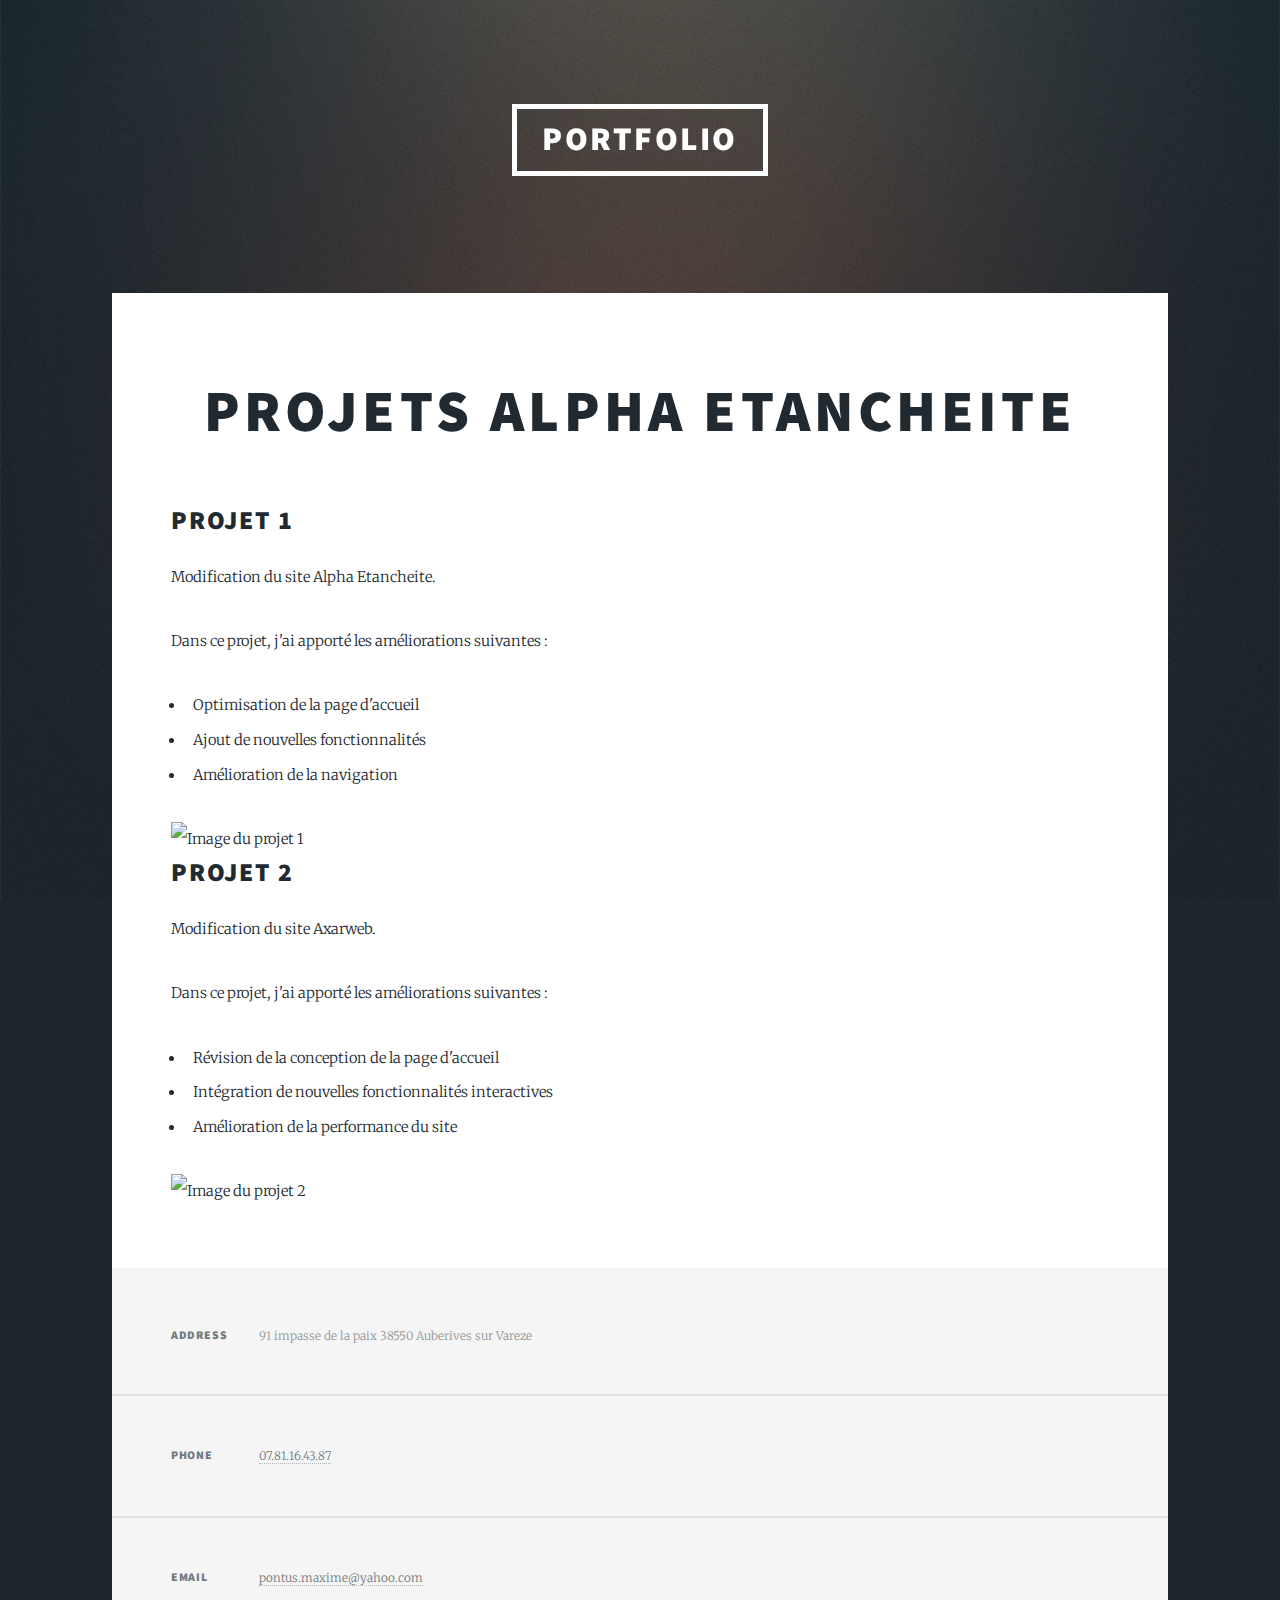
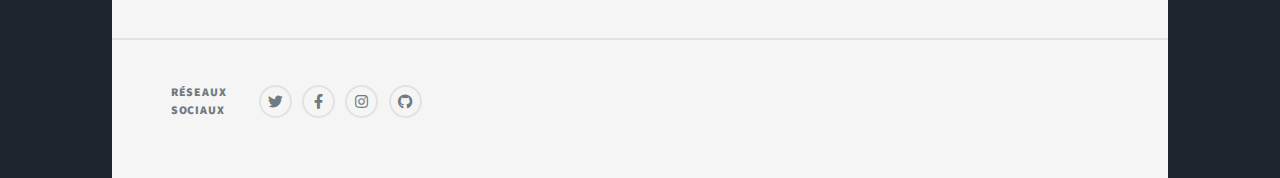
==== alpha_etancheite.html @ 231047c9 "Projet stage alpha" ====
<!DOCTYPE HTML>
<html>
<head>
    <title>Projets Alpha Etancheite</title>
    <meta charset="utf-8" />
    <meta name="viewport" content="width=device-width, initial-scale=1, user-scalable=no" />
    <link rel="stylesheet" href="assets/css/main.css" />
    <noscript><link rel="stylesheet" href="assets/css/noscript.css" /></noscript>
</head>
<body class="is-preload">

    <!-- Wrapper -->
    <div id="wrapper">

        <!-- Header -->
        <header id="header">
            <a href="index.html" class="logo">Portfolio</a>
        </header>

        <!-- Main -->
        <div id="main">
            <section class="post">
                <header class="major">
                    <h1>Projets Alpha Etancheite</h1>
                </header>
                <div class="project">
                    <h2>Projet 1</h2>
                    <p>Modification du site Alpha Etancheite.</p>
                    <p>Dans ce projet, j'ai apporté les améliorations suivantes :</p>
                    <ul>
                        <li>Optimisation de la page d'accueil</li>
                        <li>Ajout de nouvelles fonctionnalités</li>
                        <li>Amélioration de la navigation</li>
                    </ul>
                    <img src="https://www.alpha-etancheite.fr/assets/img/hero-logo.png" alt="Image du projet 1" style="max-width: 200px; height: auto;">
                </div>                                  
                <div class="project">
                    <h2>Projet 2</h2>
                    <p>Modification du site Axarweb.</p>
                    <p>Dans ce projet, j'ai apporté les améliorations suivantes :</p>
                    <ul>
                        <li>Révision de la conception de la page d'accueil</li>
                        <li>Intégration de nouvelles fonctionnalités interactives</li>
                        <li>Amélioration de la performance du site</li>
                    </ul>
                    <img src="https://media.licdn.com/dms/image/C4D0BAQHyqxGMGuHxfw/company-logo_200_200/0/1597684807747?e=2147483647&v=beta&t=mQMI8BxJ9oRRaD2HKd8pOVBI7EVt9f-AiD8BFsldYuo" alt="Image du projet 2" style="max-width: 200px; height: auto;">
                </div>                
                <!-- Ajoutez autant de projets que nécessaire -->
            </section>
        </div>

        <!-- Footer -->
        <footer id="footer">
            <section class="split contact">
                <section class="alt">
                    <h3>Address</h3>
                    <p>91 impasse de la paix
                        38550 Auberives sur Vareze
                    </p>
                </section>
                <section>
                    <h3>Phone</h3>
                    <p><a href="tel:07.81.16.43.87">07.81.16.43.87</a></p>
                </section>
                <section>
                    <h3>Email</h3>
                    <p><a href="mailto:pontus.maxime@yahoo.com">pontus.maxime@yahoo.com</a></p>
                </section>
                <section>
                    <h3>Réseaux sociaux</h3>
                    <ul class="icons alt">
                        <li><a href="https://twitter.com/fer01yt" class="icon brands fa-twitter"><span class="label">Twitter</span></a></li>
                        <li><a href="https://www.facebook.com/maxime.pontus.5245" class="icon brands fa-facebook-f"><span class="label">Facebook</span></a></li>
                        <li><a href="https://www.instagram.com/maxime_pontus/" class="icon brands fa-instagram"><span class="label">Instagram</span></a></li>
                        <li><a href="https://github.com/kruzeyy" class="icon brands fa-github"><span class="label">GitHub</span></a></li>
                    </ul>
                </section>
            </section>
        </footer>

    </div>

    <!-- Scripts -->
    <script src="assets/js/jquery.min.js"></script>
    <script src="assets/js/jquery.scrollex.min.js"></script>
    <script src="assets/js/jquery.scrolly.min.js"></script>
    <script src="assets/js/browser.min.js"></script>
    <script src="assets/js/breakpoints.min.js"></script>
    <script src="assets/js/util.js"></script>
    <script src="assets/js/main.js"></script>
</body>
</html>
---- assets/css/main.css ----
@import url(fontawesome-all.min.css);
@import url("https://fonts.googleapis.com/css?family=Merriweather:300,700,300italic,700italic|Source+Sans+Pro:900");

/*
	Massively by HTML5 UP
	html5up.net | @ajlkn
	Free for personal and commercial use under the CCA 3.0 license (html5up.net/license)
*/

html, body, div, span, applet, object,
iframe, h1, h2, h3, h4, h5, h6, p, blockquote,
pre, a, abbr, acronym, address, big, cite,
code, del, dfn, em, img, ins, kbd, q, s, samp,
small, strike, strong, sub, sup, tt, var, b,
u, i, center, dl, dt, dd, ol, ul, li, fieldset,
form, label, legend, table, caption, tbody,
tfoot, thead, tr, th, td, article, aside,
canvas, details, embed, figure, figcaption,
footer, header, hgroup, menu, nav, output, ruby,
section, summary, time, mark, audio, video {
	margin: 0;
	padding: 0;
	border: 0;
	font-size: 100%;
	font: inherit;
	vertical-align: baseline;}

article, aside, details, figcaption, figure,
footer, header, hgroup, menu, nav, section {
	display: block;}

body {
	line-height: 1;
}

ol, ul {
	list-style: none;
}

blockquote, q {
	quotes: none;
}

	blockquote:before, blockquote:after, q:before, q:after {
		content: '';
		content: none;
	}

table {
	border-collapse: collapse;
	border-spacing: 0;
}

body {
	-webkit-text-size-adjust: none;
}

mark {
	background-color: transparent;
	color: inherit;
}

input::-moz-focus-inner {
	border: 0;
	padding: 0;
}

input, select, textarea {
	-moz-appearance: none;
	-webkit-appearance: none;
	-ms-appearance: none;
	appearance: none;
}

/* Basic */

	@-ms-viewport {
		width: device-width;
	}

	body {
		-ms-overflow-style: scrollbar;
	}

	@media screen and (max-width: 480px) {

		html, body {
			min-width: 320px;
		}

	}

	html {
		box-sizing: border-box;
	}

	*, *:before, *:after {
		box-sizing: inherit;
	}

	body {
		background-color: #1e252d;
	}

		body.is-preload *, body.is-preload *:before, body.is-preload *:after {
			-moz-animation: none !important;
			-webkit-animation: none !important;
			-ms-animation: none !important;
			animation: none !important;
			-moz-transition: none !important;
			-webkit-transition: none !important;
			-ms-transition: none !important;
			transition: none !important;
		}

/* Type */

	html {
		font-size: 16pt;
	}

		@media screen and (max-width: 1680px) {

			html {
				font-size: 12pt;
			}

		}

		@media screen and (max-width: 1280px) {

			html {
				font-size: 11pt;
			}

		}

		@media screen and (max-width: 360px) {

			html {
				font-size: 10pt;
			}

		}

	body {
		color: #212931;
	}

	body, input, select, textarea {
		font-family: "Merriweather", Georgia, serif;
		font-weight: 300;
		font-size: 1rem;
		line-height: 2.375;
	}

	a {
		-moz-transition: color 0.2s ease-in-out, background-color 0.2s ease-in-out, border-color 0.2s ease-in-out, box-shadow 0.2s ease-in-out;
		-webkit-transition: color 0.2s ease-in-out, background-color 0.2s ease-in-out, border-color 0.2s ease-in-out, box-shadow 0.2s ease-in-out;
		-ms-transition: color 0.2s ease-in-out, background-color 0.2s ease-in-out, border-color 0.2s ease-in-out, box-shadow 0.2s ease-in-out;
		transition: color 0.2s ease-in-out, background-color 0.2s ease-in-out, border-color 0.2s ease-in-out, box-shadow 0.2s ease-in-out;
		border-bottom: dotted 1px;
		text-decoration: none;
	}

		a:hover {
			border-bottom-color: transparent;
		}

	strong, b {
		font-weight: 600;
	}

	em, i {
		font-style: italic;
	}

	p {
		text-align: justify;
		margin: 0 0 2rem 0;
	}

	h1, h2, h3, h4, h5, h6 {
		font-family: "Source Sans Pro", Helvetica, sans-serif;
		font-weight: 900;
		line-height: 1.5;
		letter-spacing: 0.075em;
		text-transform: uppercase;
		margin: 0 0 1rem 0;
	}

		h1 a, h2 a, h3 a, h4 a, h5 a, h6 a {
			border-bottom: 0;
			color: inherit;
			text-decoration: none;
		}

	h1 {
		font-size: 4rem;
		line-height: 1.1;
		margin: 0 0 2rem 0;
	}

	h2 {
		font-size: 1.75rem;
		line-height: 1.3;
		margin: 0 0 1.5rem 0;
	}

	h3 {
		font-size: 1.25rem;
		margin: 0 0 1.5rem 0;
	}

	h4 {
		font-size: 1rem;
	}

	h5 {
		font-size: 0.9rem;
	}

	h6 {
		font-size: 0.8rem;
	}

	sub {
		font-size: 0.8rem;
		position: relative;
		top: 0.5rem;
	}

	sup {
		font-size: 0.8rem;
		position: relative;
		top: -0.5rem;
	}

	blockquote {
		border-left: solid 4px;
		font-style: italic;
		margin: 0 0 2rem 0;
		padding: 0.5rem 0 0.5rem 2rem;
	}

	code {
		border: solid 2px;
		font-family: "Courier New", monospace;
		font-size: 0.9rem;
		margin: 0 0.25rem;
		padding: 0.25rem 0.65rem;
	}

	pre {
		-webkit-overflow-scrolling: touch;
		font-family: "Courier New", monospace;
		font-size: 0.9rem;
		margin: 0 0 2rem 0;
	}

		pre code {
			display: block;
			line-height: 1.75;
			padding: 1rem 1.5rem;
			overflow-x: auto;
		}

	hr {
		border: 0;
		border-bottom: solid 2px;
		margin: 3rem 0;
	}

		hr.major {
			margin: 5rem 0;
		}

	.align-left {
		text-align: left;
	}

	.align-center {
		text-align: center;
	}

	.align-right {
		text-align: right;
	}

	input, select, textarea {
		color: #212931;
	}

	a {
		color: #212931;
		border-bottom-color: rgba(33, 41, 49, 0.5);
	}

		a:hover {
			border-bottom-color: transparent;
			color: #18bfef !important;
		}

	strong, b {
		color: #212931;
	}

	h1, h2, h3, h4, h5, h6 {
		color: #212931;
	}

	blockquote {
		border-left-color: #eeeeee;
	}

	code {
		background: rgba(220, 220, 220, 0.25);
		border-color: #eeeeee;
	}

	hr {
		border-bottom-color: #eeeeee;
	}

/* Row */

	.row {
		display: flex;
		flex-wrap: wrap;
		box-sizing: border-box;
		align-items: stretch;
	}

		.row > * {
			box-sizing: border-box;
		}

		.row.gtr-uniform > * > :last-child {
			margin-bottom: 0;
		}

		.row.aln-left {
			justify-content: flex-start;
		}

		.row.aln-center {
			justify-content: center;
		}

		.row.aln-right {
			justify-content: flex-end;
		}

		.row.aln-top {
			align-items: flex-start;
		}

		.row.aln-middle {
			align-items: center;
		}

		.row.aln-bottom {
			align-items: flex-end;
		}

		.row > .imp {
			order: -1;
		}

		.row > .col-1 {
			width: 8.33333%;
		}

		.row > .off-1 {
			margin-left: 8.33333%;
		}

		.row > .col-2 {
			width: 16.66667%;
		}

		.row > .off-2 {
			margin-left: 16.66667%;
		}

		.row > .col-3 {
			width: 25%;
		}

		.row > .off-3 {
			margin-left: 25%;
		}

		.row > .col-4 {
			width: 33.33333%;
		}

		.row > .off-4 {
			margin-left: 33.33333%;
		}

		.row > .col-5 {
			width: 41.66667%;
		}

		.row > .off-5 {
			margin-left: 41.66667%;
		}

		.row > .col-6 {
			width: 50%;
		}

		.row > .off-6 {
			margin-left: 50%;
		}

		.row > .col-7 {
			width: 58.33333%;
		}

		.row > .off-7 {
			margin-left: 58.33333%;
		}

		.row > .col-8 {
			width: 66.66667%;
		}

		.row > .off-8 {
			margin-left: 66.66667%;
		}

		.row > .col-9 {
			width: 75%;
		}

		.row > .off-9 {
			margin-left: 75%;
		}

		.row > .col-10 {
			width: 83.33333%;
		}

		.row > .off-10 {
			margin-left: 83.33333%;
		}

		.row > .col-11 {
			width: 91.66667%;
		}

		.row > .off-11 {
			margin-left: 91.66667%;
		}

		.row > .col-12 {
			width: 100%;
		}

		.row > .off-12 {
			margin-left: 100%;
		}

		.row.gtr-0 {
			margin-top: 0;
			margin-left: 0rem;
		}

			.row.gtr-0 > * {
				padding: 0 0 0 0rem;
			}

			.row.gtr-0.gtr-uniform {
				margin-top: 0rem;
			}

				.row.gtr-0.gtr-uniform > * {
					padding-top: 0rem;
				}

		.row.gtr-25 {
			margin-top: 0;
			margin-left: -0.375rem;
		}

			.row.gtr-25 > * {
				padding: 0 0 0 0.375rem;
			}

			.row.gtr-25.gtr-uniform {
				margin-top: -0.375rem;
			}

				.row.gtr-25.gtr-uniform > * {
					padding-top: 0.375rem;
				}

		.row.gtr-50 {
			margin-top: 0;
			margin-left: -0.75rem;
		}

			.row.gtr-50 > * {
				padding: 0 0 0 0.75rem;
			}

			.row.gtr-50.gtr-uniform {
				margin-top: -0.75rem;
			}

				.row.gtr-50.gtr-uniform > * {
					padding-top: 0.75rem;
				}

		.row {
			margin-top: 0;
			margin-left: -1.5rem;
		}

			.row > * {
				padding: 0 0 0 1.5rem;
			}

			.row.gtr-uniform {
				margin-top: -1.5rem;
			}

				.row.gtr-uniform > * {
					padding-top: 1.5rem;
				}

		.row.gtr-150 {
			margin-top: 0;
			margin-left: -2.25rem;
		}

			.row.gtr-150 > * {
				padding: 0 0 0 2.25rem;
			}

			.row.gtr-150.gtr-uniform {
				margin-top: -2.25rem;
			}

				.row.gtr-150.gtr-uniform > * {
					padding-top: 2.25rem;
				}

		.row.gtr-200 {
			margin-top: 0;
			margin-left: -3rem;
		}

			.row.gtr-200 > * {
				padding: 0 0 0 3rem;
			}

			.row.gtr-200.gtr-uniform {
				margin-top: -3rem;
			}

				.row.gtr-200.gtr-uniform > * {
					padding-top: 3rem;
				}

		@media screen and (max-width: 1680px) {

			.row {
				display: flex;
				flex-wrap: wrap;
				box-sizing: border-box;
				align-items: stretch;
			}

				.row > * {
					box-sizing: border-box;
				}

				.row.gtr-uniform > * > :last-child {
					margin-bottom: 0;
				}

				.row.aln-left {
					justify-content: flex-start;
				}

				.row.aln-center {
					justify-content: center;
				}

				.row.aln-right {
					justify-content: flex-end;
				}

				.row.aln-top {
					align-items: flex-start;
				}

				.row.aln-middle {
					align-items: center;
				}

				.row.aln-bottom {
					align-items: flex-end;
				}

				.row > .imp-xlarge {
					order: -1;
				}

				.row > .col-1-xlarge {
					width: 8.33333%;
				}

				.row > .off-1-xlarge {
					margin-left: 8.33333%;
				}

				.row > .col-2-xlarge {
					width: 16.66667%;
				}

				.row > .off-2-xlarge {
					margin-left: 16.66667%;
				}

				.row > .col-3-xlarge {
					width: 25%;
				}

				.row > .off-3-xlarge {
					margin-left: 25%;
				}

				.row > .col-4-xlarge {
					width: 33.33333%;
				}

				.row > .off-4-xlarge {
					margin-left: 33.33333%;
				}

				.row > .col-5-xlarge {
					width: 41.66667%;
				}

				.row > .off-5-xlarge {
					margin-left: 41.66667%;
				}

				.row > .col-6-xlarge {
					width: 50%;
				}

				.row > .off-6-xlarge {
					margin-left: 50%;
				}

				.row > .col-7-xlarge {
					width: 58.33333%;
				}

				.row > .off-7-xlarge {
					margin-left: 58.33333%;
				}

				.row > .col-8-xlarge {
					width: 66.66667%;
				}

				.row > .off-8-xlarge {
					margin-left: 66.66667%;
				}

				.row > .col-9-xlarge {
					width: 75%;
				}

				.row > .off-9-xlarge {
					margin-left: 75%;
				}

				.row > .col-10-xlarge {
					width: 83.33333%;
				}

				.row > .off-10-xlarge {
					margin-left: 83.33333%;
				}

				.row > .col-11-xlarge {
					width: 91.66667%;
				}

				.row > .off-11-xlarge {
					margin-left: 91.66667%;
				}

				.row > .col-12-xlarge {
					width: 100%;
				}

				.row > .off-12-xlarge {
					margin-left: 100%;
				}

				.row.gtr-0 {
					margin-top: 0;
					margin-left: 0rem;
				}

					.row.gtr-0 > * {
						padding: 0 0 0 0rem;
					}

					.row.gtr-0.gtr-uniform {
						margin-top: 0rem;
					}

						.row.gtr-0.gtr-uniform > * {
							padding-top: 0rem;
						}

				.row.gtr-25 {
					margin-top: 0;
					margin-left: -0.375rem;
				}

					.row.gtr-25 > * {
						padding: 0 0 0 0.375rem;
					}

					.row.gtr-25.gtr-uniform {
						margin-top: -0.375rem;
					}

						.row.gtr-25.gtr-uniform > * {
							padding-top: 0.375rem;
						}

				.row.gtr-50 {
					margin-top: 0;
					margin-left: -0.75rem;
				}

					.row.gtr-50 > * {
						padding: 0 0 0 0.75rem;
					}

					.row.gtr-50.gtr-uniform {
						margin-top: -0.75rem;
					}

						.row.gtr-50.gtr-uniform > * {
							padding-top: 0.75rem;
						}

				.row {
					margin-top: 0;
					margin-left: -1.5rem;
				}

					.row > * {
						padding: 0 0 0 1.5rem;
					}

					.row.gtr-uniform {
						margin-top: -1.5rem;
					}

						.row.gtr-uniform > * {
							padding-top: 1.5rem;
						}

				.row.gtr-150 {
					margin-top: 0;
					margin-left: -2.25rem;
				}

					.row.gtr-150 > * {
						padding: 0 0 0 2.25rem;
					}

					.row.gtr-150.gtr-uniform {
						margin-top: -2.25rem;
					}

						.row.gtr-150.gtr-uniform > * {
							padding-top: 2.25rem;
						}

				.row.gtr-200 {
					margin-top: 0;
					margin-left: -3rem;
				}

					.row.gtr-200 > * {
						padding: 0 0 0 3rem;
					}

					.row.gtr-200.gtr-uniform {
						margin-top: -3rem;
					}

						.row.gtr-200.gtr-uniform > * {
							padding-top: 3rem;
						}

		}

		@media screen and (max-width: 1280px) {

			.row {
				display: flex;
				flex-wrap: wrap;
				box-sizing: border-box;
				align-items: stretch;
			}

				.row > * {
					box-sizing: border-box;
				}

				.row.gtr-uniform > * > :last-child {
					margin-bottom: 0;
				}

				.row.aln-left {
					justify-content: flex-start;
				}

				.row.aln-center {
					justify-content: center;
				}

				.row.aln-right {
					justify-content: flex-end;
				}

				.row.aln-top {
					align-items: flex-start;
				}

				.row.aln-middle {
					align-items: center;
				}

				.row.aln-bottom {
					align-items: flex-end;
				}

				.row > .imp-large {
					order: -1;
				}

				.row > .col-1-large {
					width: 8.33333%;
				}

				.row > .off-1-large {
					margin-left: 8.33333%;
				}

				.row > .col-2-large {
					width: 16.66667%;
				}

				.row > .off-2-large {
					margin-left: 16.66667%;
				}

				.row > .col-3-large {
					width: 25%;
				}

				.row > .off-3-large {
					margin-left: 25%;
				}

				.row > .col-4-large {
					width: 33.33333%;
				}

				.row > .off-4-large {
					margin-left: 33.33333%;
				}

				.row > .col-5-large {
					width: 41.66667%;
				}

				.row > .off-5-large {
					margin-left: 41.66667%;
				}

				.row > .col-6-large {
					width: 50%;
				}

				.row > .off-6-large {
					margin-left: 50%;
				}

				.row > .col-7-large {
					width: 58.33333%;
				}

				.row > .off-7-large {
					margin-left: 58.33333%;
				}

				.row > .col-8-large {
					width: 66.66667%;
				}

				.row > .off-8-large {
					margin-left: 66.66667%;
				}

				.row > .col-9-large {
					width: 75%;
				}

				.row > .off-9-large {
					margin-left: 75%;
				}

				.row > .col-10-large {
					width: 83.33333%;
				}

				.row > .off-10-large {
					margin-left: 83.33333%;
				}

				.row > .col-11-large {
					width: 91.66667%;
				}

				.row > .off-11-large {
					margin-left: 91.66667%;
				}

				.row > .col-12-large {
					width: 100%;
				}

				.row > .off-12-large {
					margin-left: 100%;
				}

				.row.gtr-0 {
					margin-top: 0;
					margin-left: 0rem;
				}

					.row.gtr-0 > * {
						padding: 0 0 0 0rem;
					}

					.row.gtr-0.gtr-uniform {
						margin-top: 0rem;
					}

						.row.gtr-0.gtr-uniform > * {
							padding-top: 0rem;
						}

				.row.gtr-25 {
					margin-top: 0;
					margin-left: -0.375rem;
				}

					.row.gtr-25 > * {
						padding: 0 0 0 0.375rem;
					}

					.row.gtr-25.gtr-uniform {
						margin-top: -0.375rem;
					}

						.row.gtr-25.gtr-uniform > * {
							padding-top: 0.375rem;
						}

				.row.gtr-50 {
					margin-top: 0;
					margin-left: -0.75rem;
				}

					.row.gtr-50 > * {
						padding: 0 0 0 0.75rem;
					}

					.row.gtr-50.gtr-uniform {
						margin-top: -0.75rem;
					}

						.row.gtr-50.gtr-uniform > * {
							padding-top: 0.75rem;
						}

				.row {
					margin-top: 0;
					margin-left: -1.5rem;
				}

					.row > * {
						padding: 0 0 0 1.5rem;
					}

					.row.gtr-uniform {
						margin-top: -1.5rem;
					}

						.row.gtr-uniform > * {
							padding-top: 1.5rem;
						}

				.row.gtr-150 {
					margin-top: 0;
					margin-left: -2.25rem;
				}

					.row.gtr-150 > * {
						padding: 0 0 0 2.25rem;
					}

					.row.gtr-150.gtr-uniform {
						margin-top: -2.25rem;
					}

						.row.gtr-150.gtr-uniform > * {
							padding-top: 2.25rem;
						}

				.row.gtr-200 {
					margin-top: 0;
					margin-left: -3rem;
				}

					.row.gtr-200 > * {
						padding: 0 0 0 3rem;
					}

					.row.gtr-200.gtr-uniform {
						margin-top: -3rem;
					}

						.row.gtr-200.gtr-uniform > * {
							padding-top: 3rem;
						}

		}

		@media screen and (max-width: 980px) {

			.row {
				display: flex;
				flex-wrap: wrap;
				box-sizing: border-box;
				align-items: stretch;
			}

				.row > * {
					box-sizing: border-box;
				}

				.row.gtr-uniform > * > :last-child {
					margin-bottom: 0;
				}

				.row.aln-left {
					justify-content: flex-start;
				}

				.row.aln-center {
					justify-content: center;
				}

				.row.aln-right {
					justify-content: flex-end;
				}

				.row.aln-top {
					align-items: flex-start;
				}

				.row.aln-middle {
					align-items: center;
				}

				.row.aln-bottom {
					align-items: flex-end;
				}

				.row > .imp-medium {
					order: -1;
				}

				.row > .col-1-medium {
					width: 8.33333%;
				}

				.row > .off-1-medium {
					margin-left: 8.33333%;
				}

				.row > .col-2-medium {
					width: 16.66667%;
				}

				.row > .off-2-medium {
					margin-left: 16.66667%;
				}

				.row > .col-3-medium {
					width: 25%;
				}

				.row > .off-3-medium {
					margin-left: 25%;
				}

				.row > .col-4-medium {
					width: 33.33333%;
				}

				.row > .off-4-medium {
					margin-left: 33.33333%;
				}

				.row > .col-5-medium {
					width: 41.66667%;
				}

				.row > .off-5-medium {
					margin-left: 41.66667%;
				}

				.row > .col-6-medium {
					width: 50%;
				}

				.row > .off-6-medium {
					margin-left: 50%;
				}

				.row > .col-7-medium {
					width: 58.33333%;
				}

				.row > .off-7-medium {
					margin-left: 58.33333%;
				}

				.row > .col-8-medium {
					width: 66.66667%;
				}

				.row > .off-8-medium {
					margin-left: 66.66667%;
				}

				.row > .col-9-medium {
					width: 75%;
				}

				.row > .off-9-medium {
					margin-left: 75%;
				}

				.row > .col-10-medium {
					width: 83.33333%;
				}

				.row > .off-10-medium {
					margin-left: 83.33333%;
				}

				.row > .col-11-medium {
					width: 91.66667%;
				}

				.row > .off-11-medium {
					margin-left: 91.66667%;
				}

				.row > .col-12-medium {
					width: 100%;
				}

				.row > .off-12-medium {
					margin-left: 100%;
				}

				.row.gtr-0 {
					margin-top: 0;
					margin-left: 0rem;
				}

					.row.gtr-0 > * {
						padding: 0 0 0 0rem;
					}

					.row.gtr-0.gtr-uniform {
						margin-top: 0rem;
					}

						.row.gtr-0.gtr-uniform > * {
							padding-top: 0rem;
						}

				.row.gtr-25 {
					margin-top: 0;
					margin-left: -0.375rem;
				}

					.row.gtr-25 > * {
						padding: 0 0 0 0.375rem;
					}

					.row.gtr-25.gtr-uniform {
						margin-top: -0.375rem;
					}

						.row.gtr-25.gtr-uniform > * {
							padding-top: 0.375rem;
						}

				.row.gtr-50 {
					margin-top: 0;
					margin-left: -0.75rem;
				}

					.row.gtr-50 > * {
						padding: 0 0 0 0.75rem;
					}

					.row.gtr-50.gtr-uniform {
						margin-top: -0.75rem;
					}

						.row.gtr-50.gtr-uniform > * {
							padding-top: 0.75rem;
						}

				.row {
					margin-top: 0;
					margin-left: -1.5rem;
				}

					.row > * {
						padding: 0 0 0 1.5rem;
					}

					.row.gtr-uniform {
						margin-top: -1.5rem;
					}

						.row.gtr-uniform > * {
							padding-top: 1.5rem;
						}

				.row.gtr-150 {
					margin-top: 0;
					margin-left: -2.25rem;
				}

					.row.gtr-150 > * {
						padding: 0 0 0 2.25rem;
					}

					.row.gtr-150.gtr-uniform {
						margin-top: -2.25rem;
					}

						.row.gtr-150.gtr-uniform > * {
							padding-top: 2.25rem;
						}

				.row.gtr-200 {
					margin-top: 0;
					margin-left: -3rem;
				}

					.row.gtr-200 > * {
						padding: 0 0 0 3rem;
					}

					.row.gtr-200.gtr-uniform {
						margin-top: -3rem;
					}

						.row.gtr-200.gtr-uniform > * {
							padding-top: 3rem;
						}

		}

		@media screen and (max-width: 736px) {

			.row {
				display: flex;
				flex-wrap: wrap;
				box-sizing: border-box;
				align-items: stretch;
			}

				.row > * {
					box-sizing: border-box;
				}

				.row.gtr-uniform > * > :last-child {
					margin-bottom: 0;
				}

				.row.aln-left {
					justify-content: flex-start;
				}

				.row.aln-center {
					justify-content: center;
				}

				.row.aln-right {
					justify-content: flex-end;
				}

				.row.aln-top {
					align-items: flex-start;
				}

				.row.aln-middle {
					align-items: center;
				}

				.row.aln-bottom {
					align-items: flex-end;
				}

				.row > .imp-small {
					order: -1;
				}

				.row > .col-1-small {
					width: 8.33333%;
				}

				.row > .off-1-small {
					margin-left: 8.33333%;
				}

				.row > .col-2-small {
					width: 16.66667%;
				}

				.row > .off-2-small {
					margin-left: 16.66667%;
				}

				.row > .col-3-small {
					width: 25%;
				}

				.row > .off-3-small {
					margin-left: 25%;
				}

				.row > .col-4-small {
					width: 33.33333%;
				}

				.row > .off-4-small {
					margin-left: 33.33333%;
				}

				.row > .col-5-small {
					width: 41.66667%;
				}

				.row > .off-5-small {
					margin-left: 41.66667%;
				}

				.row > .col-6-small {
					width: 50%;
				}

				.row > .off-6-small {
					margin-left: 50%;
				}

				.row > .col-7-small {
					width: 58.33333%;
				}

				.row > .off-7-small {
					margin-left: 58.33333%;
				}

				.row > .col-8-small {
					width: 66.66667%;
				}

				.row > .off-8-small {
					margin-left: 66.66667%;
				}

				.row > .col-9-small {
					width: 75%;
				}

				.row > .off-9-small {
					margin-left: 75%;
				}

				.row > .col-10-small {
					width: 83.33333%;
				}

				.row > .off-10-small {
					margin-left: 83.33333%;
				}

				.row > .col-11-small {
					width: 91.66667%;
				}

				.row > .off-11-small {
					margin-left: 91.66667%;
				}

				.row > .col-12-small {
					width: 100%;
				}

				.row > .off-12-small {
					margin-left: 100%;
				}

				.row.gtr-0 {
					margin-top: 0;
					margin-left: 0rem;
				}

					.row.gtr-0 > * {
						padding: 0 0 0 0rem;
					}

					.row.gtr-0.gtr-uniform {
						margin-top: 0rem;
					}

						.row.gtr-0.gtr-uniform > * {
							padding-top: 0rem;
						}

				.row.gtr-25 {
					margin-top: 0;
					margin-left: -0.375rem;
				}

					.row.gtr-25 > * {
						padding: 0 0 0 0.375rem;
					}

					.row.gtr-25.gtr-uniform {
						margin-top: -0.375rem;
					}

						.row.gtr-25.gtr-uniform > * {
							padding-top: 0.375rem;
						}

				.row.gtr-50 {
					margin-top: 0;
					margin-left: -0.75rem;
				}

					.row.gtr-50 > * {
						padding: 0 0 0 0.75rem;
					}

					.row.gtr-50.gtr-uniform {
						margin-top: -0.75rem;
					}

						.row.gtr-50.gtr-uniform > * {
							padding-top: 0.75rem;
						}

				.row {
					margin-top: 0;
					margin-left: -1.5rem;
				}

					.row > * {
						padding: 0 0 0 1.5rem;
					}

					.row.gtr-uniform {
						margin-top: -1.5rem;
					}

						.row.gtr-uniform > * {
							padding-top: 1.5rem;
						}

				.row.gtr-150 {
					margin-top: 0;
					margin-left: -2.25rem;
				}

					.row.gtr-150 > * {
						padding: 0 0 0 2.25rem;
					}

					.row.gtr-150.gtr-uniform {
						margin-top: -2.25rem;
					}

						.row.gtr-150.gtr-uniform > * {
							padding-top: 2.25rem;
						}

				.row.gtr-200 {
					margin-top: 0;
					margin-left: -3rem;
				}

					.row.gtr-200 > * {
						padding: 0 0 0 3rem;
					}

					.row.gtr-200.gtr-uniform {
						margin-top: -3rem;
					}

						.row.gtr-200.gtr-uniform > * {
							padding-top: 3rem;
						}

		}

		@media screen and (max-width: 480px) {

			.row {
				display: flex;
				flex-wrap: wrap;
				box-sizing: border-box;
				align-items: stretch;
			}

				.row > * {
					box-sizing: border-box;
				}

				.row.gtr-uniform > * > :last-child {
					margin-bottom: 0;
				}

				.row.aln-left {
					justify-content: flex-start;
				}

				.row.aln-center {
					justify-content: center;
				}

				.row.aln-right {
					justify-content: flex-end;
				}

				.row.aln-top {
					align-items: flex-start;
				}

				.row.aln-middle {
					align-items: center;
				}

				.row.aln-bottom {
					align-items: flex-end;
				}

				.row > .imp-xsmall {
					order: -1;
				}

				.row > .col-1-xsmall {
					width: 8.33333%;
				}

				.row > .off-1-xsmall {
					margin-left: 8.33333%;
				}

				.row > .col-2-xsmall {
					width: 16.66667%;
				}

				.row > .off-2-xsmall {
					margin-left: 16.66667%;
				}

				.row > .col-3-xsmall {
					width: 25%;
				}

				.row > .off-3-xsmall {
					margin-left: 25%;
				}

				.row > .col-4-xsmall {
					width: 33.33333%;
				}

				.row > .off-4-xsmall {
					margin-left: 33.33333%;
				}

				.row > .col-5-xsmall {
					width: 41.66667%;
				}

				.row > .off-5-xsmall {
					margin-left: 41.66667%;
				}

				.row > .col-6-xsmall {
					width: 50%;
				}

				.row > .off-6-xsmall {
					margin-left: 50%;
				}

				.row > .col-7-xsmall {
					width: 58.33333%;
				}

				.row > .off-7-xsmall {
					margin-left: 58.33333%;
				}

				.row > .col-8-xsmall {
					width: 66.66667%;
				}

				.row > .off-8-xsmall {
					margin-left: 66.66667%;
				}

				.row > .col-9-xsmall {
					width: 75%;
				}

				.row > .off-9-xsmall {
					margin-left: 75%;
				}

				.row > .col-10-xsmall {
					width: 83.33333%;
				}

				.row > .off-10-xsmall {
					margin-left: 83.33333%;
				}

				.row > .col-11-xsmall {
					width: 91.66667%;
				}

				.row > .off-11-xsmall {
					margin-left: 91.66667%;
				}

				.row > .col-12-xsmall {
					width: 100%;
				}

				.row > .off-12-xsmall {
					margin-left: 100%;
				}

				.row.gtr-0 {
					margin-top: 0;
					margin-left: 0rem;
				}

					.row.gtr-0 > * {
						padding: 0 0 0 0rem;
					}

					.row.gtr-0.gtr-uniform {
						margin-top: 0rem;
					}

						.row.gtr-0.gtr-uniform > * {
							padding-top: 0rem;
						}

				.row.gtr-25 {
					margin-top: 0;
					margin-left: -0.375rem;
				}

					.row.gtr-25 > * {
						padding: 0 0 0 0.375rem;
					}

					.row.gtr-25.gtr-uniform {
						margin-top: -0.375rem;
					}

						.row.gtr-25.gtr-uniform > * {
							padding-top: 0.375rem;
						}

				.row.gtr-50 {
					margin-top: 0;
					margin-left: -0.75rem;
				}

					.row.gtr-50 > * {
						padding: 0 0 0 0.75rem;
					}

					.row.gtr-50.gtr-uniform {
						margin-top: -0.75rem;
					}

						.row.gtr-50.gtr-uniform > * {
							padding-top: 0.75rem;
						}

				.row {
					margin-top: 0;
					margin-left: -1.5rem;
				}

					.row > * {
						padding: 0 0 0 1.5rem;
					}

					.row.gtr-uniform {
						margin-top: -1.5rem;
					}

						.row.gtr-uniform > * {
							padding-top: 1.5rem;
						}

				.row.gtr-150 {
					margin-top: 0;
					margin-left: -2.25rem;
				}

					.row.gtr-150 > * {
						padding: 0 0 0 2.25rem;
					}

					.row.gtr-150.gtr-uniform {
						margin-top: -2.25rem;
					}

						.row.gtr-150.gtr-uniform > * {
							padding-top: 2.25rem;
						}

				.row.gtr-200 {
					margin-top: 0;
					margin-left: -3rem;
				}

					.row.gtr-200 > * {
						padding: 0 0 0 3rem;
					}

					.row.gtr-200.gtr-uniform {
						margin-top: -3rem;
					}

						.row.gtr-200.gtr-uniform > * {
							padding-top: 3rem;
						}

		}

		@media screen and (max-width: 360px) {

			.row {
				display: flex;
				flex-wrap: wrap;
				box-sizing: border-box;
				align-items: stretch;
			}

				.row > * {
					box-sizing: border-box;
				}

				.row.gtr-uniform > * > :last-child {
					margin-bottom: 0;
				}

				.row.aln-left {
					justify-content: flex-start;
				}

				.row.aln-center {
					justify-content: center;
				}

				.row.aln-right {
					justify-content: flex-end;
				}

				.row.aln-top {
					align-items: flex-start;
				}

				.row.aln-middle {
					align-items: center;
				}

				.row.aln-bottom {
					align-items: flex-end;
				}

				.row > .imp-xxsmall {
					order: -1;
				}

				.row > .col-1-xxsmall {
					width: 8.33333%;
				}

				.row > .off-1-xxsmall {
					margin-left: 8.33333%;
				}

				.row > .col-2-xxsmall {
					width: 16.66667%;
				}

				.row > .off-2-xxsmall {
					margin-left: 16.66667%;
				}

				.row > .col-3-xxsmall {
					width: 25%;
				}

				.row > .off-3-xxsmall {
					margin-left: 25%;
				}

				.row > .col-4-xxsmall {
					width: 33.33333%;
				}

				.row > .off-4-xxsmall {
					margin-left: 33.33333%;
				}

				.row > .col-5-xxsmall {
					width: 41.66667%;
				}

				.row > .off-5-xxsmall {
					margin-left: 41.66667%;
				}

				.row > .col-6-xxsmall {
					width: 50%;
				}

				.row > .off-6-xxsmall {
					margin-left: 50%;
				}

				.row > .col-7-xxsmall {
					width: 58.33333%;
				}

				.row > .off-7-xxsmall {
					margin-left: 58.33333%;
				}

				.row > .col-8-xxsmall {
					width: 66.66667%;
				}

				.row > .off-8-xxsmall {
					margin-left: 66.66667%;
				}

				.row > .col-9-xxsmall {
					width: 75%;
				}

				.row > .off-9-xxsmall {
					margin-left: 75%;
				}

				.row > .col-10-xxsmall {
					width: 83.33333%;
				}

				.row > .off-10-xxsmall {
					margin-left: 83.33333%;
				}

				.row > .col-11-xxsmall {
					width: 91.66667%;
				}

				.row > .off-11-xxsmall {
					margin-left: 91.66667%;
				}

				.row > .col-12-xxsmall {
					width: 100%;
				}

				.row > .off-12-xxsmall {
					margin-left: 100%;
				}

				.row.gtr-0 {
					margin-top: 0;
					margin-left: 0rem;
				}

					.row.gtr-0 > * {
						padding: 0 0 0 0rem;
					}

					.row.gtr-0.gtr-uniform {
						margin-top: 0rem;
					}

						.row.gtr-0.gtr-uniform > * {
							padding-top: 0rem;
						}

				.row.gtr-25 {
					margin-top: 0;
					margin-left: -0.375rem;
				}

					.row.gtr-25 > * {
						padding: 0 0 0 0.375rem;
					}

					.row.gtr-25.gtr-uniform {
						margin-top: -0.375rem;
					}

						.row.gtr-25.gtr-uniform > * {
							padding-top: 0.375rem;
						}

				.row.gtr-50 {
					margin-top: 0;
					margin-left: -0.75rem;
				}

					.row.gtr-50 > * {
						padding: 0 0 0 0.75rem;
					}

					.row.gtr-50.gtr-uniform {
						margin-top: -0.75rem;
					}

						.row.gtr-50.gtr-uniform > * {
							padding-top: 0.75rem;
						}

				.row {
					margin-top: 0;
					margin-left: -1.5rem;
				}

					.row > * {
						padding: 0 0 0 1.5rem;
					}

					.row.gtr-uniform {
						margin-top: -1.5rem;
					}

						.row.gtr-uniform > * {
							padding-top: 1.5rem;
						}

				.row.gtr-150 {
					margin-top: 0;
					margin-left: -2.25rem;
				}

					.row.gtr-150 > * {
						padding: 0 0 0 2.25rem;
					}

					.row.gtr-150.gtr-uniform {
						margin-top: -2.25rem;
					}

						.row.gtr-150.gtr-uniform > * {
							padding-top: 2.25rem;
						}

				.row.gtr-200 {
					margin-top: 0;
					margin-left: -3rem;
				}

					.row.gtr-200 > * {
						padding: 0 0 0 3rem;
					}

					.row.gtr-200.gtr-uniform {
						margin-top: -3rem;
					}

						.row.gtr-200.gtr-uniform > * {
							padding-top: 3rem;
						}

		}

/* Box */

	.box {
		border: solid 2px;
		margin-bottom: 2rem;
		padding: 1.5rem;
	}

		.box > :last-child,
		.box > :last-child > :last-child,
		.box > :last-child > :last-child > :last-child {
			margin-bottom: 0;
		}

		.box.alt {
			border: 0;
			border-radius: 0;
			padding: 0;
		}

	.box {
		border-color: #eeeeee;
	}

/* Button */

	input[type="submit"],
	input[type="reset"],
	input[type="button"],
	button,
	.button {
		-moz-appearance: none;
		-webkit-appearance: none;
		-ms-appearance: none;
		appearance: none;
		-moz-transition: background-color 0.2s ease-in-out, box-shadow 0.2s ease-in-out, color 0.2s ease-in-out;
		-webkit-transition: background-color 0.2s ease-in-out, box-shadow 0.2s ease-in-out, color 0.2s ease-in-out;
		-ms-transition: background-color 0.2s ease-in-out, box-shadow 0.2s ease-in-out, color 0.2s ease-in-out;
		transition: background-color 0.2s ease-in-out, box-shadow 0.2s ease-in-out, color 0.2s ease-in-out;
		border: 0;
		border-radius: 0;
		cursor: pointer;
		display: inline-block;
		font-family: "Source Sans Pro", Helvetica, sans-serif;
		font-size: 0.8rem;
		font-weight: 900;
		letter-spacing: 0.075em;
		height: 3rem;
		line-height: 3rem;
		padding: 0 2rem;
		text-align: center;
		text-decoration: none;
		text-transform: uppercase;
		white-space: nowrap;
	}

		input[type="submit"].icon:before,
		input[type="reset"].icon:before,
		input[type="button"].icon:before,
		button.icon:before,
		.button.icon:before {
			margin-right: 0.5rem;
		}

		input[type="submit"].icon.solo,
		input[type="reset"].icon.solo,
		input[type="button"].icon.solo,
		button.icon.solo,
		.button.icon.solo {
			position: relative;
			width: 4rem;
			height: 4rem;
			line-height: 4rem;
			border-radius: 4rem;
			text-indent: 4rem;
			overflow: hidden;
			padding: 0;
			white-space: nowrap;
		}

			input[type="submit"].icon.solo:before,
			input[type="reset"].icon.solo:before,
			input[type="button"].icon.solo:before,
			button.icon.solo:before,
			.button.icon.solo:before {
				position: absolute;
				display: block;
				top: 0;
				left: 0;
				width: inherit;
				height: inherit;
				line-height: inherit;
				font-size: 1.25rem;
				margin-right: 0;
				text-align: center;
				text-indent: 0;
			}

		input[type="submit"].fit,
		input[type="reset"].fit,
		input[type="button"].fit,
		button.fit,
		.button.fit {
			width: 100%;
		}

		input[type="submit"].small,
		input[type="reset"].small,
		input[type="button"].small,
		button.small,
		.button.small {
			font-size: 0.7rem;
			height: 2.5rem;
			line-height: 2.5rem;
			padding: 0 1.5rem;
		}

		input[type="submit"].large,
		input[type="reset"].large,
		input[type="button"].large,
		button.large,
		.button.large {
			font-size: 0.9rem;
			height: 3.5rem;
			line-height: 3.5rem;
			padding: 0 2.75rem;
		}

		@media screen and (max-width: 980px) {

			input[type="submit"],
			input[type="reset"],
			input[type="button"],
			button,
			.button {
				font-size: 0.9rem;
				height: 3.25rem;
				line-height: 3.25rem;
			}

				input[type="submit"].large,
				input[type="reset"].large,
				input[type="button"].large,
				button.large,
				.button.large {
					font-size: 1rem;
					height: 3.75rem;
					line-height: 3.75rem;
				}

		}

		input[type="submit"].disabled, input[type="submit"]:disabled,
		input[type="reset"].disabled,
		input[type="reset"]:disabled,
		input[type="button"].disabled,
		input[type="button"]:disabled,
		button.disabled,
		button:disabled,
		.button.disabled,
		.button:disabled {
			pointer-events: none;
			opacity: 0.25;
		}

	input[type="submit"],
	input[type="reset"],
	input[type="button"],
	button,
	.button {
		background-color: transparent;
		box-shadow: inset 0 0 0 2px #212931;
		color: #212931 !important;
	}

		input[type="submit"]:hover,
		input[type="reset"]:hover,
		input[type="button"]:hover,
		button:hover,
		.button:hover {
			box-shadow: inset 0 0 0 2px #18bfef;
			color: #18bfef !important;
		}

		input[type="submit"].primary,
		input[type="reset"].primary,
		input[type="button"].primary,
		button.primary,
		.button.primary {
			background-color: #212931;
			box-shadow: none;
			color: #ffffff !important;
		}

			input[type="submit"].primary:hover,
			input[type="reset"].primary:hover,
			input[type="button"].primary:hover,
			button.primary:hover,
			.button.primary:hover {
				background-color: #18bfef;
			}

/* Form */

	form {
		margin: 0 0 2rem 0;
	}

		form > :last-child {
			margin-bottom: 0;
		}

		form > .fields {
			display: -moz-flex;
			display: -webkit-flex;
			display: -ms-flex;
			display: flex;
			-moz-flex-wrap: wrap;
			-webkit-flex-wrap: wrap;
			-ms-flex-wrap: wrap;
			flex-wrap: wrap;
			width: calc(100% + 3rem);
			margin: -1.5rem 0 2rem -1.5rem;
		}

			form > .fields > .field {
				-moz-flex-grow: 0;
				-webkit-flex-grow: 0;
				-ms-flex-grow: 0;
				flex-grow: 0;
				-moz-flex-shrink: 0;
				-webkit-flex-shrink: 0;
				-ms-flex-shrink: 0;
				flex-shrink: 0;
				padding: 1.5rem 0 0 1.5rem;
				width: calc(100% - 1.5rem);
			}

				form > .fields > .field.half {
					width: calc(50% - 0.75rem);
				}

				form > .fields > .field.third {
					width: calc(100%/3 - 0.5rem);
				}

				form > .fields > .field.quarter {
					width: calc(25% - 0.375rem);
				}

		@media screen and (max-width: 480px) {

			form > .fields {
				width: calc(100% + 3rem);
				margin: -1.5rem 0 2rem -1.5rem;
			}

				form > .fields > .field {
					padding: 1.5rem 0 0 1.5rem;
					width: calc(100% - 1.5rem);
				}

					form > .fields > .field.half {
						width: calc(100% - 1.5rem);
					}

					form > .fields > .field.third {
						width: calc(100% - 1.5rem);
					}

					form > .fields > .field.quarter {
						width: calc(100% - 1.5rem);
					}

		}

	label {
		display: block;
		font-family: "Source Sans Pro", Helvetica, sans-serif;
		font-weight: 900;
		line-height: 1.5;
		letter-spacing: 0.075em;
		font-size: 0.8rem;
		text-transform: uppercase;
		margin: 0 0 0.75rem 0;
	}

		@media screen and (max-width: 980px) {

			label {
				font-size: 0.9rem;
			}

		}

	input[type="text"],
	input[type="password"],
	input[type="email"],
	select,
	textarea {
		-moz-appearance: none;
		-webkit-appearance: none;
		-ms-appearance: none;
		appearance: none;
		background: transparent;
		border-radius: 0;
		border: solid 2px;
		color: inherit;
		display: block;
		outline: 0;
		padding: 0 1rem;
		text-decoration: none;
		width: 100%;
	}

		input[type="text"]:invalid,
		input[type="password"]:invalid,
		input[type="email"]:invalid,
		select:invalid,
		textarea:invalid {
			box-shadow: none;
		}

	select {
		background-size: 1.25rem;
		background-repeat: no-repeat;
		background-position: calc(100% - 1rem) center;
		height: 3rem;
		padding-right: 3rem;
		text-overflow: ellipsis;
	}

		select:focus::-ms-value {
			background-color: transparent;
		}

		select::-ms-expand {
			display: none;
		}

	input[type="text"],
	input[type="password"],
	input[type="email"],
	select {
		height: 3rem;
	}

	textarea {
		padding: 0.75rem 1rem;
	}

	input[type="checkbox"],
	input[type="radio"] {
		-moz-appearance: none;
		-webkit-appearance: none;
		-ms-appearance: none;
		appearance: none;
		display: block;
		float: left;
		margin-right: -2rem;
		opacity: 0;
		width: 1rem;
		z-index: -1;
	}

		input[type="checkbox"] + label,
		input[type="radio"] + label {
			text-decoration: none;
			cursor: pointer;
			display: inline-block;
			font-size: 1rem;
			letter-spacing: 0;
			font-family: "Merriweather", Georgia, serif;
			text-transform: none;
			font-weight: 300;
			padding-left: 2.8rem;
			padding-right: 1rem;
			position: relative;
		}

			input[type="checkbox"] + label:before,
			input[type="radio"] + label:before {
				-moz-osx-font-smoothing: grayscale;
				-webkit-font-smoothing: antialiased;
				display: inline-block;
				font-style: normal;
				font-variant: normal;
				text-rendering: auto;
				line-height: 1;
				text-transform: none !important;
				font-family: 'Font Awesome 5 Free';
				font-weight: 900;
			}

			input[type="checkbox"] + label:before,
			input[type="radio"] + label:before {
				border-radius: 0;
				border: solid 2px;
				content: '';
				display: inline-block;
				font-size: 0.8rem;
				height: 1.8rem;
				left: 0;
				line-height: 1.65rem;
				position: absolute;
				text-align: center;
				top: -0.125rem;
				width: 1.8rem;
			}

		input[type="checkbox"]:checked + label:before,
		input[type="radio"]:checked + label:before {
			content: '\f00c';
		}

	input[type="checkbox"] + label:before {
		border-radius: 0;
	}

	input[type="radio"] + label:before {
		border-radius: 100%;
	}

	::-webkit-input-placeholder {
		opacity: 1.0;
	}

	:-moz-placeholder {
		opacity: 1.0;
	}

	::-moz-placeholder {
		opacity: 1.0;
	}

	:-ms-input-placeholder {
		opacity: 1.0;
	}

	label {
		color: #212931;
	}

	input[type="text"],
	input[type="password"],
	input[type="email"],
	select,
	textarea {
		border-color: #eeeeee;
	}

		input[type="text"]:focus,
		input[type="password"]:focus,
		input[type="email"]:focus,
		select:focus,
		textarea:focus {
			border-color: #18bfef;
		}

	select {
		background-image: url("data:image/svg+xml;charset=utf8,%3Csvg xmlns='http://www.w3.org/2000/svg' width='40' height='40' preserveAspectRatio='none' viewBox='0 0 40 40'%3E%3Cpath d='M9.4,12.3l10.4,10.4l10.4-10.4c0.2-0.2,0.5-0.4,0.9-0.4c0.3,0,0.6,0.1,0.9,0.4l3.3,3.3c0.2,0.2,0.4,0.5,0.4,0.9 c0,0.4-0.1,0.6-0.4,0.9L20.7,31.9c-0.2,0.2-0.5,0.4-0.9,0.4c-0.3,0-0.6-0.1-0.9-0.4L4.3,17.3c-0.2-0.2-0.4-0.5-0.4-0.9 c0-0.4,0.1-0.6,0.4-0.9l3.3-3.3c0.2-0.2,0.5-0.4,0.9-0.4S9.1,12.1,9.4,12.3z' fill='%23eeeeee' /%3E%3C/svg%3E");
	}

		select option {
			background-color: #ffffff;
			color: #212931;
		}

	.select-wrapper:before {
		color: #eeeeee;
	}

	input[type="checkbox"] + label,
	input[type="radio"] + label {
		color: #212931;
	}

		input[type="checkbox"] + label:before,
		input[type="radio"] + label:before {
			border-color: #eeeeee;
		}

	input[type="checkbox"]:checked + label:before,
	input[type="radio"]:checked + label:before {
		background-color: #212931;
		border-color: #212931;
		color: #ffffff;
	}

	input[type="checkbox"]:focus + label:before,
	input[type="radio"]:focus + label:before {
		border-color: #18bfef;
	}

	::-webkit-input-placeholder {
		color: #909498 !important;
	}

	:-moz-placeholder {
		color: #909498 !important;
	}

	::-moz-placeholder {
		color: #909498 !important;
	}

	:-ms-input-placeholder {
		color: #909498 !important;
	}

	.formerize-placeholder {
		color: #909498 !important;
	}

/* Icon */

	.icon {
		text-decoration: none;
		border-bottom: none;
		position: relative;
	}

		.icon:before {
			-moz-osx-font-smoothing: grayscale;
			-webkit-font-smoothing: antialiased;
			display: inline-block;
			font-style: normal;
			font-variant: normal;
			text-rendering: auto;
			line-height: 1;
			text-transform: none !important;
			font-family: 'Font Awesome 5 Free';
			font-weight: 400;
		}

		.icon > .label {
			display: none;
		}

		.icon:before {
			line-height: inherit;
		}

		.icon.solid:before {
			font-weight: 900;
		}

		.icon.brands:before {
			font-family: 'Font Awesome 5 Brands';
		}

/* Image */

	.image {
		border: 0;
		display: inline-block;
		position: relative;
	}

		.image img {
			display: block;
		}

		.image.left, .image.right {
			max-width: 40%;
		}

			.image.left img, .image.right img {
				width: 100%;
			}

		.image.left {
			float: left;
			margin: 0 2rem 2rem 0;
			top: 0.75rem;
		}

		.image.right {
			float: right;
			margin: 0 0 2rem 2rem;
			top: 0.75rem;
		}

		.image.fit {
			display: block;
			margin: 2.5rem 0;
			width: 100%;
		}

			.image.fit:first-child {
				margin-top: 0;
			}

			.image.fit img {
				width: 100%;
			}

		.image.main {
			display: block;
			margin: 4rem 0;
			width: 100%;
		}

			.image.main:first-child {
				margin-top: 0;
			}

			.image.main img {
				width: 100%;
			}

		@media screen and (max-width: 736px) {

			.image.fit {
				margin: 2rem 0;
			}

			.image.main {
				margin: 2rem 0;
			}

		}

	a.image {
		overflow: hidden;
	}

		a.image img {
			-moz-transition: -moz-transform 0.2s ease-out;
			-webkit-transition: -webkit-transform 0.2s ease-out;
			-ms-transition: -ms-transform 0.2s ease-out;
			transition: transform 0.2s ease-out;
		}

		a.image:hover img {
			-moz-transform: scale(1.05);
			-webkit-transform: scale(1.05);
			-ms-transform: scale(1.05);
			transform: scale(1.05);
		}

/* Actions */

	ul.actions {
		display: -moz-flex;
		display: -webkit-flex;
		display: -ms-flex;
		display: flex;
		cursor: default;
		list-style: none;
		margin-left: -1rem;
		padding-left: 0;
	}

		ul.actions li {
			padding: 0 0 0 1rem;
			vertical-align: middle;
		}

		ul.actions.special {
			-moz-justify-content: center;
			-webkit-justify-content: center;
			-ms-justify-content: center;
			justify-content: center;
			width: 100%;
			margin-left: 0;
		}

			ul.actions.special li:first-child {
				padding-left: 0;
			}

		ul.actions.stacked {
			-moz-flex-direction: column;
			-webkit-flex-direction: column;
			-ms-flex-direction: column;
			flex-direction: column;
			margin-left: 0;
		}

			ul.actions.stacked li {
				padding: 1.3rem 0 0 0;
			}

				ul.actions.stacked li:first-child {
					padding-top: 0;
				}

		ul.actions.fit {
			width: calc(100% + 1rem);
		}

			ul.actions.fit li {
				-moz-flex-grow: 1;
				-webkit-flex-grow: 1;
				-ms-flex-grow: 1;
				flex-grow: 1;
				-moz-flex-shrink: 1;
				-webkit-flex-shrink: 1;
				-ms-flex-shrink: 1;
				flex-shrink: 1;
				width: 100%;
			}

				ul.actions.fit li > * {
					width: 100%;
				}

			ul.actions.fit.stacked {
				width: 100%;
			}

		@media screen and (max-width: 480px) {

			ul.actions:not(.fixed) {
				-moz-flex-direction: column;
				-webkit-flex-direction: column;
				-ms-flex-direction: column;
				flex-direction: column;
				margin-left: 0;
				width: 100% !important;
			}

				ul.actions:not(.fixed) li {
					-moz-flex-grow: 1;
					-webkit-flex-grow: 1;
					-ms-flex-grow: 1;
					flex-grow: 1;
					-moz-flex-shrink: 1;
					-webkit-flex-shrink: 1;
					-ms-flex-shrink: 1;
					flex-shrink: 1;
					padding: 1rem 0 0 0;
					text-align: center;
					width: 100%;
				}

					ul.actions:not(.fixed) li > * {
						width: 100%;
					}

					ul.actions:not(.fixed) li:first-child {
						padding-top: 0;
					}

					ul.actions:not(.fixed) li input[type="submit"],
					ul.actions:not(.fixed) li input[type="reset"],
					ul.actions:not(.fixed) li input[type="button"],
					ul.actions:not(.fixed) li button,
					ul.actions:not(.fixed) li .button {
						width: 100%;
					}

						ul.actions:not(.fixed) li input[type="submit"].icon:before,
						ul.actions:not(.fixed) li input[type="reset"].icon:before,
						ul.actions:not(.fixed) li input[type="button"].icon:before,
						ul.actions:not(.fixed) li button.icon:before,
						ul.actions:not(.fixed) li .button.icon:before {
							margin-left: -0.5rem;
						}

		}

/* Icons */

	ul.icons {
		cursor: default;
		list-style: none;
		padding-left: 0;
	}

		ul.icons li {
			display: inline-block;
			padding: 0 0.5rem 0 0;
			vertical-align: middle;
		}

			ul.icons li:last-child {
				padding-right: 0;
			}

			ul.icons li .icon:before {
				width: 2.25rem;
				height: 2.25rem;
				line-height: 2.25rem;
				display: inline-block;
				text-align: center;
				border-radius: 100%;
				font-size: 1.25rem;
			}

		ul.icons.alt li .icon:before {
			-moz-transition: color 0.2s ease-in-out, background-color 0.2s ease-in-out, border-color 0.2s ease-in-out, box-shadow 0.2s ease-in-out;
			-webkit-transition: color 0.2s ease-in-out, background-color 0.2s ease-in-out, border-color 0.2s ease-in-out, box-shadow 0.2s ease-in-out;
			-ms-transition: color 0.2s ease-in-out, background-color 0.2s ease-in-out, border-color 0.2s ease-in-out, box-shadow 0.2s ease-in-out;
			transition: color 0.2s ease-in-out, background-color 0.2s ease-in-out, border-color 0.2s ease-in-out, box-shadow 0.2s ease-in-out;
			font-size: 1rem;
		}

/* List */

	ol {
		list-style: decimal;
		margin: 0 0 2rem 0;
		padding-left: 1.25rem;
	}

		ol li {
			padding-left: 0.25rem;
		}

	ul {
		list-style: disc;
		margin: 0 0 2rem 0;
		padding-left: 1rem;
	}

		ul li {
			padding-left: 0.5rem;
		}

		ul.divided {
			list-style: none;
			padding-left: 0;
		}

			ul.divided li {
				border-top: solid 1px;
				padding: 0.5rem 0;
			}

				ul.divided li:first-child {
					border-top: 0;
					padding-top: 0;
				}

	dl {
		margin: 0 0 2rem 0;
	}

		dl dt {
			display: block;
			font-weight: 600;
			margin: 0 0 1rem 0;
		}

		dl dd {
			margin-left: 2rem;
		}

	ul.divided li {
		border-top-color: #eeeeee;
	}

	ul.icons li a.icon:hover:before {
		color: #18bfef;
	}

	ul.icons.alt li .icon:before {
		box-shadow: inset 0 0 0 2px #eeeeee;
	}

	ul.icons.alt li a.icon:hover:before {
		box-shadow: inset 0 0 0 2px #18bfef;
	}

/* Section/Article */

	section.special, article.special {
		text-align: center;
	}

	header {
		cursor: default;
	}

		header > .date {
			display: block;
			font-size: 0.8rem;
			height: 1;
			margin: 0 0 1rem 0;
			position: relative;
		}

		header > p {
			font-style: italic;
		}

		header > h1 + p {
			font-size: 1.1rem;
			margin-top: -0.5rem;
			line-height: 2;
		}

		header > h2 + p {
			font-size: 1rem;
			margin-top: -0.75rem;
		}

		header > h3 + p {
			font-size: 0.9rem;
			margin-top: -0.75rem;
		}

		header > h4 + p {
			font-size: 0.8rem;
			margin-top: -0.75rem;
		}

		header.major {
			margin: 0 0 4rem 0;
			text-align: center;
		}

			header.major > :last-child {
				margin-bottom: 0;
			}

			header.major > p {
				margin-top: 0;
				text-align: center;
			}

			header.major > .date {
				font-size: 1rem;
				margin: 0 0 4rem 0;
			}

				header.major > .date:before, header.major > .date:after {
					content: '';
					display: block;
					position: absolute;
					top: 50%;
					width: calc(50% - 6rem);
					border-top: solid 2px;
				}

				header.major > .date:before {
					left: 0;
				}

				header.major > .date:after {
					right: 0;
				}

		@media screen and (max-width: 980px) {

			header br {
				display: none;
			}

		}

		@media screen and (max-width: 736px) {

			header.major {
				margin: 0 0 2rem 0;
			}

		}

	header.major .date:before, header.major .date:after {
		border-top-color: #eeeeee;
	}

/* Table */

	.table-wrapper {
		-webkit-overflow-scrolling: touch;
		overflow-x: auto;
	}

	table {
		margin: 0 0 2rem 0;
		width: 100%;
	}

		table tbody tr {
			border: solid 1px;
			border-left: 0;
			border-right: 0;
		}

		table td {
			padding: 0.75rem 0.75rem;
		}

		table th {
			font-family: "Source Sans Pro", Helvetica, sans-serif;
			font-size: 0.8rem;
			font-weight: 900;
			letter-spacing: 0.075em;
			line-height: 1.5;
			padding: 0 0.75rem 0.75rem 0.75rem;
			text-align: left;
			text-transform: uppercase;
		}

			@media screen and (max-width: 980px) {

				table th {
					font-size: 0.9rem;
				}

			}

		table thead {
			border-bottom: solid 2px;
		}

		table tfoot {
			border-top: solid 2px;
		}

		table.alt {
			border-collapse: separate;
		}

			table.alt tbody tr td {
				border: solid 1px;
				border-left-width: 0;
				border-top-width: 0;
			}

				table.alt tbody tr td:first-child {
					border-left-width: 1px;
				}

			table.alt tbody tr:first-child td {
				border-top-width: 1px;
			}

			table.alt thead {
				border-bottom: 0;
			}

			table.alt tfoot {
				border-top: 0;
			}

	table tbody tr {
		border-color: #eeeeee;
	}

		table tbody tr:nth-child(2n + 1) {
			background-color: rgba(220, 220, 220, 0.25);
		}

	table th {
		color: #212931;
	}

	table thead {
		border-bottom-color: #eeeeee;
	}

	table tfoot {
		border-top-color: #eeeeee;
	}

	table.alt tbody tr td {
		border-color: #eeeeee;
	}

/* Pagination */

	.pagination {
		display: -moz-inline-flex;
		display: -webkit-inline-flex;
		display: -ms-inline-flex;
		display: inline-flex;
		-moz-user-select: none;
		-webkit-user-select: none;
		-ms-user-select: none;
		user-select: none;
		cursor: default;
		list-style: none;
		margin: 0 0 2rem 2px;
		padding: 0;
	}

		.pagination a, .pagination span {
			-moz-transition: background-color 0.2s ease-in-out, border-color 0.2s ease-in-out, box-shadow 0.2s ease-in-out, color 0.2s ease-in-out;
			-webkit-transition: background-color 0.2s ease-in-out, border-color 0.2s ease-in-out, box-shadow 0.2s ease-in-out, color 0.2s ease-in-out;
			-ms-transition: background-color 0.2s ease-in-out, border-color 0.2s ease-in-out, box-shadow 0.2s ease-in-out, color 0.2s ease-in-out;
			transition: background-color 0.2s ease-in-out, border-color 0.2s ease-in-out, box-shadow 0.2s ease-in-out, color 0.2s ease-in-out;
			border: solid 2px;
			display: inline-block;
			font-family: "Source Sans Pro", Helvetica, sans-serif;
			font-size: 0.8rem;
			font-weight: 900;
			height: 3rem;
			letter-spacing: 0.075em;
			line-height: calc(3rem - 4px);
			margin-left: -2px;
			min-width: 3rem;
			position: relative;
			text-align: center;
			text-decoration: none;
			text-transform: uppercase;
		}

		.pagination .next, .pagination .previous {
			text-decoration: none;
			padding: 0 1.75rem;
		}

			.pagination .next:before, .pagination .previous:before {
				-moz-osx-font-smoothing: grayscale;
				-webkit-font-smoothing: antialiased;
				display: inline-block;
				font-style: normal;
				font-variant: normal;
				text-rendering: auto;
				line-height: 1;
				text-transform: none !important;
				font-family: 'Font Awesome 5 Free';
				font-weight: 900;
			}

			.pagination .next:before, .pagination .previous:before {
				display: inline-block;
				color: inherit !important;
				line-height: inherit;
			}

		.pagination .previous:before {
			content: '\f104';
			margin-right: 0.9375em;
		}

		.pagination .next:before {
			content: '\f105';
			float: right;
			margin-left: 0.9375em;
		}

		@media screen and (max-width: 980px) {

			.pagination a, .pagination span {
				font-size: 0.9rem;
			}

		}

		@media screen and (max-width: 480px) {

			.pagination .page, .pagination .extra {
				display: none;
			}

		}

	.pagination a, .pagination span {
		border-color: #eeeeee;
	}

	.pagination a {
		color: #212931 !important;
	}

		.pagination a:hover {
			color: #18bfef !important;
			border-color: #18bfef;
			z-index: 1;
		}

			.pagination a:hover + a,
			.pagination a:hover + span {
				border-left-color: #18bfef;
			}

		.pagination a.active {
			background-color: #eeeeee;
		}

	.pagination span {
		color: #eeeeee;
	}

/* Wrapper */

	#wrapper {
		-moz-transition: opacity 0.5s ease;
		-webkit-transition: opacity 0.5s ease;
		-ms-transition: opacity 0.5s ease;
		transition: opacity 0.5s ease;
		position: relative;
		z-index: 1;
		overflow: hidden;
	}

		#wrapper > .bg {
			position: absolute;
			top: 0;
			left: 0;
			width: 100%;
			height: 100%;
			background-color: #212931;
			background-image: url("../../images/overlay.png"), linear-gradient(0deg, rgba(0, 0, 0, 0.1), rgba(0, 0, 0, 0.1)), url("../../images/bg.jpg");
			background-size: auto,								auto,														100% auto;
			background-position: center,								center,														top center;
			background-repeat: repeat,								no-repeat,													no-repeat;
			background-attachment: scroll,								scroll,														scroll;
			z-index: -1;
		}

			#wrapper > .bg.fixed {
				position: fixed;
				width: 100vw;
				height: 100vh;
			}

		#wrapper.fade-in:before {
			pointer-events: none;
			-moz-transition: opacity 1s ease-in-out;
			-webkit-transition: opacity 1s ease-in-out;
			-ms-transition: opacity 1s ease-in-out;
			transition: opacity 1s ease-in-out;
			-moz-transition-delay: 0.75s;
			-webkit-transition-delay: 0.75s;
			-ms-transition-delay: 0.75s;
			transition-delay: 0.75s;
			background: #1e252d;
			content: '';
			display: block;
			height: 100%;
			left: 0;
			opacity: 0;
			position: fixed;
			top: 0;
			width: 100%;
		}

		body.is-preload #wrapper.fade-in:before {
			opacity: 1;
		}

		@media screen and (orientation: portrait) {

			#wrapper > .bg {
				background-size: auto,								auto,														auto 175%;
			}

		}

/* Intro */

	#intro {
		color: #ffffff;
		padding: 8rem 4rem 6rem 4rem ;
		-moz-align-items: center;
		-webkit-align-items: center;
		-ms-align-items: center;
		align-items: center;
		display: -moz-flex;
		display: -webkit-flex;
		display: -ms-flex;
		display: flex;
		-moz-flex-direction: column;
		-webkit-flex-direction: column;
		-ms-flex-direction: column;
		flex-direction: column;
		-moz-justify-content: -moz-flex-end;
		-webkit-justify-content: -webkit-flex-end;
		-ms-justify-content: -ms-flex-end;
		justify-content: flex-end;
		-moz-transition: opacity 1s ease, -moz-transform 1s ease;
		-webkit-transition: opacity 1s ease, -webkit-transform 1s ease;
		-ms-transition: opacity 1s ease, -ms-transform 1s ease;
		transition: opacity 1s ease, transform 1s ease;
		position: relative;
		cursor: default;
		text-align: center;
		z-index: 1;
		min-height: 100vh;
	}

		#intro input, #intro select, #intro textarea {
			color: #ffffff;
		}

		#intro a {
			color: #ffffff;
			border-bottom-color: rgba(255, 255, 255, 0.5);
		}

			#intro a:hover {
				border-bottom-color: transparent;
				color: #18bfef !important;
			}

		#intro strong, #intro b {
			color: #ffffff;
		}

		#intro h1, #intro h2, #intro h3, #intro h4, #intro h5, #intro h6 {
			color: #ffffff;
		}

		#intro blockquote {
			border-left-color: #ffffff;
		}

		#intro code {
			background: rgba(255, 255, 255, 0.075);
			border-color: #ffffff;
		}

		#intro hr {
			border-bottom-color: #ffffff;
		}

		#intro input[type="submit"],
		#intro input[type="reset"],
		#intro input[type="button"],
		#intro button,
		#intro .button {
			background-color: transparent;
			box-shadow: inset 0 0 0 2px #ffffff;
			color: #ffffff !important;
		}

			#intro input[type="submit"]:hover,
			#intro input[type="reset"]:hover,
			#intro input[type="button"]:hover,
			#intro button:hover,
			#intro .button:hover {
				box-shadow: inset 0 0 0 2px #18bfef;
				color: #18bfef !important;
			}

			#intro input[type="submit"].primary,
			#intro input[type="reset"].primary,
			#intro input[type="button"].primary,
			#intro button.primary,
			#intro .button.primary {
				background-color: #ffffff;
				box-shadow: none;
				color: #1e252d !important;
			}

				#intro input[type="submit"].primary:hover,
				#intro input[type="reset"].primary:hover,
				#intro input[type="button"].primary:hover,
				#intro button.primary:hover,
				#intro .button.primary:hover {
					background-color: #18bfef;
				}

		#intro h1 {
			font-size: 5rem;
			line-height: 1;
		}

		#intro p {
			font-size: 1.25rem;
			font-style: italic;
			margin-top: -0.25rem;
			text-align: center;
		}

		#intro + #header {
			margin-top: -20rem;
		}

			#intro + #header .logo {
				-moz-transform: translateY(2rem);
				-webkit-transform: translateY(2rem);
				-ms-transform: translateY(2rem);
				transform: translateY(2rem);
				opacity: 0;
				visibility: hidden;
			}

		#intro.hidden {
			pointer-events: none;
			-moz-transform: translateY(2rem);
			-webkit-transform: translateY(2rem);
			-ms-transform: translateY(2rem);
			transform: translateY(2rem);
			-moz-transition: opacity 0.5s ease, -moz-transform 0.5s ease, visibility 0.5s;
			-webkit-transition: opacity 0.5s ease, -webkit-transform 0.5s ease, visibility 0.5s;
			-ms-transition: opacity 0.5s ease, -ms-transform 0.5s ease, visibility 0.5s;
			transition: opacity 0.5s ease, transform 0.5s ease, visibility 0.5s;
			opacity: 0;
			visibility: hidden;
		}

			#intro.hidden + #header .logo {
				-moz-transform: translateY(0);
				-webkit-transform: translateY(0);
				-ms-transform: translateY(0);
				transform: translateY(0);
				opacity: 1;
				visibility: visible;
			}

		body.is-preload #intro {
			-moz-transform: translateY(2rem);
			-webkit-transform: translateY(2rem);
			-ms-transform: translateY(2rem);
			transform: translateY(2rem);
			opacity: 0;
		}

			body.is-preload #intro:not(.hidden) + #header + #nav {
				-moz-transform: translateY(4rem);
				-webkit-transform: translateY(4rem);
				-ms-transform: translateY(4rem);
				transform: translateY(4rem);
				opacity: 0;
			}

		@media screen and (max-width: 980px) {

			#intro {
				padding: 4rem 4rem 2rem 4rem ;
				min-height: 90vh;
			}

				#intro p br {
					display: none;
				}

				#intro + #header {
					margin-top: -14rem;
				}

		}

		@media screen and (max-width: 736px) {

			#intro {
				padding: 3rem 2rem 1rem 2rem ;
				min-height: 80vh;
			}

				#intro h1 {
					font-size: 3.25rem;
					line-height: 1.1;
					margin-bottom: 1rem;
				}

				#intro p {
					font-size: 1rem;
					margin-top: 0rem;
				}

				#intro .actions {
					display: none;
				}

		}

/* Header */

	#header {
		color: #ffffff;
		-moz-align-items: center;
		-webkit-align-items: center;
		-ms-align-items: center;
		align-items: center;
		display: -moz-flex;
		display: -webkit-flex;
		display: -ms-flex;
		display: flex;
		-moz-flex-direction: column;
		-webkit-flex-direction: column;
		-ms-flex-direction: column;
		flex-direction: column;
		-moz-justify-content: -moz-flex-end;
		-webkit-justify-content: -webkit-flex-end;
		-ms-justify-content: -ms-flex-end;
		justify-content: flex-end;
		pointer-events: none;
		-moz-user-select: none;
		-webkit-user-select: none;
		-ms-user-select: none;
		user-select: none;
		height: 20rem;
		padding-bottom: 8rem;
		position: relative;
		text-align: center;
		z-index: 2;
	}

		#header input, #header select, #header textarea {
			color: #ffffff;
		}

		#header a {
			color: #ffffff;
			border-bottom-color: rgba(255, 255, 255, 0.5);
		}

			#header a:hover {
				border-bottom-color: transparent;
				color: #18bfef !important;
			}

		#header strong, #header b {
			color: #ffffff;
		}

		#header h1, #header h2, #header h3, #header h4, #header h5, #header h6 {
			color: #ffffff;
		}

		#header blockquote {
			border-left-color: #ffffff;
		}

		#header code {
			background: rgba(255, 255, 255, 0.075);
			border-color: #ffffff;
		}

		#header hr {
			border-bottom-color: #ffffff;
		}

		#header .logo {
			-moz-transition: border-color 0.2s ease-in-out, color 0.2s ease-in-out, opacity 0.5s ease, -moz-transform 0.5s ease, visibility 0.5s;
			-webkit-transition: border-color 0.2s ease-in-out, color 0.2s ease-in-out, opacity 0.5s ease, -webkit-transform 0.5s ease, visibility 0.5s;
			-ms-transition: border-color 0.2s ease-in-out, color 0.2s ease-in-out, opacity 0.5s ease, -ms-transform 0.5s ease, visibility 0.5s;
			transition: border-color 0.2s ease-in-out, color 0.2s ease-in-out, opacity 0.5s ease, transform 0.5s ease, visibility 0.5s;
			pointer-events: auto;
			border-style: solid;
			border-color: #ffffff;
			border-width: 5px !important;
			font-family: "Source Sans Pro", Helvetica, sans-serif;
			font-size: 2.25rem;
			font-weight: 900;
			letter-spacing: 0.075em;
			line-height: 1;
			padding: 1rem 1.75rem;
			text-transform: uppercase;
			visibility: visible;
		}

			#header .logo:hover {
				border-color: #18bfef !important;
				color: #18bfef !important;
			}

		@media screen and (max-width: 980px) {

			#header {
				height: 14rem;
				padding-bottom: 4rem;
			}

		}

		@media screen and (max-width: 736px) {

			#header {
				padding-bottom: 3rem;
			}

				#header .logo {
					font-size: 1.75rem;
					border-width: 3px !important;
				}

		}

/* Nav */

	#nav {
		color: #ffffff;
		display: -moz-flex;
		display: -webkit-flex;
		display: -ms-flex;
		display: flex;
		-moz-transition: -moz-transform 1s ease, opacity 1s ease;
		-webkit-transition: -webkit-transform 1s ease, opacity 1s ease;
		-ms-transition: -ms-transform 1s ease, opacity 1s ease;
		transition: transform 1s ease, opacity 1s ease;
		background: rgba(255, 255, 255, 0.175);
		height: 4rem;
		line-height: 4rem;
		margin: -4rem auto 0 auto;
		overflow: hidden;
		padding: 0 2rem 0 0;
		position: relative;
		width: calc(100% - 4rem);
		max-width: 72rem;
		z-index: 2;
	}

		#nav ul.divided li {
			border-top-color: #ffffff;
		}

		#nav ul.icons li a.icon:hover:before {
			color: #18bfef;
		}

		#nav ul.icons.alt li .icon:before {
			box-shadow: inset 0 0 0 2px #ffffff;
		}

		#nav ul.icons.alt li a.icon:hover:before {
			box-shadow: inset 0 0 0 2px #18bfef;
		}

		#nav input, #nav select, #nav textarea {
			color: #ffffff;
		}

		#nav a {
			color: #ffffff;
			border-bottom-color: rgba(255, 255, 255, 0.5);
		}

			#nav a:hover {
				border-bottom-color: transparent;
				color: #18bfef !important;
			}

		#nav strong, #nav b {
			color: #ffffff;
		}

		#nav h1, #nav h2, #nav h3, #nav h4, #nav h5, #nav h6 {
			color: #ffffff;
		}

		#nav blockquote {
			border-left-color: #ffffff;
		}

		#nav code {
			background: rgba(255, 255, 255, 0.075);
			border-color: #ffffff;
		}

		#nav hr {
			border-bottom-color: #ffffff;
		}

		#nav ul.links {
			display: -moz-flex;
			display: -webkit-flex;
			display: -ms-flex;
			display: flex;
			-moz-flex-grow: 1;
			-webkit-flex-grow: 1;
			-ms-flex-grow: 1;
			flex-grow: 1;
			-moz-flex-shrink: 1;
			-webkit-flex-shrink: 1;
			-ms-flex-shrink: 1;
			flex-shrink: 1;
			font-family: "Source Sans Pro", Helvetica, sans-serif;
			font-weight: 900;
			letter-spacing: 0.075em;
			list-style: none;
			margin-bottom: 0;
			padding-left: 0;
			text-transform: uppercase;
		}

			#nav ul.links li {
				display: block;
				padding-left: 0;
			}

				#nav ul.links li a {
					-moz-transition: background-color 0.2s ease-in-out, color 0.2s ease-in-out;
					-webkit-transition: background-color 0.2s ease-in-out, color 0.2s ease-in-out;
					-ms-transition: background-color 0.2s ease-in-out, color 0.2s ease-in-out;
					transition: background-color 0.2s ease-in-out, color 0.2s ease-in-out;
					display: block;
					font-size: 0.8rem;
					outline: none;
					padding: 0 2rem;
				}

					#nav ul.links li a:hover {
						color: inherit !important;
						background-color: rgba(255, 255, 255, 0.1);
					}

				#nav ul.links li.active {
					background-color: #ffffff;
				}

					#nav ul.links li.active a {
						color: #1e252d;
					}

						#nav ul.links li.active a:hover {
							color: #18bfef !important;
						}

		#nav ul.icons {
			-moz-flex-grow: 0;
			-webkit-flex-grow: 0;
			-ms-flex-grow: 0;
			flex-grow: 0;
			-moz-flex-shrink: 0;
			-webkit-flex-shrink: 0;
			-ms-flex-shrink: 0;
			flex-shrink: 0;
			margin-bottom: 0;
		}

		@media screen and (max-width: 980px) {

			#nav {
				display: none;
			}

		}

/* Main */

	#main {
		background-color: #ffffff;
		position: relative;
		margin: 0 auto;
		width: calc(100% - 4rem);
		max-width: 72rem;
		z-index: 2;
	}

		#main > * {
			padding: 4rem 4rem 2rem 4rem ;
			border-top: solid 2px #eeeeee;
			margin: 0;
		}

			#main > *:first-child {
				border-top: 0;
			}

		#main > footer {
			text-align: center;
		}

		#main > .post {
			padding: 8rem 8rem 6rem 8rem ;
		}

			#main > .post header.major > .date {
				margin-top: -2rem;
			}

			#main > .post header.major > h1, #main > .post header.major h2 {
				font-size: 4rem;
				line-height: 1.1;
				margin: 0 0 2rem 0;
			}

			#main > .post.featured {
				text-align: center;
			}

			@media screen and (max-width: 1280px) {

				#main > .post {
					padding: 6rem 4rem 4rem 4rem ;
				}

			}

			@media screen and (max-width: 736px) {

				#main > .post {
					padding: 4rem 2rem 2rem 2rem ;
				}

					#main > .post header.major > .date {
						margin-top: -1rem;
						margin-bottom: 2rem;
					}

					#main > .post header.major > h1, #main > .post header.major h2 {
						font-size: 2.5rem;
						line-height: 1.2;
						margin: 0 0 1.5rem 0;
					}

			}

		#main > .posts {
			display: -moz-flex;
			display: -webkit-flex;
			display: -ms-flex;
			display: flex;
			-moz-flex-wrap: wrap;
			-webkit-flex-wrap: wrap;
			-ms-flex-wrap: wrap;
			flex-wrap: wrap;
			-moz-align-items: -moz-stretch;
			-webkit-align-items: -webkit-stretch;
			-ms-align-items: -ms-stretch;
			align-items: stretch;
			text-align: center;
			width: 100%;
			padding: 0;
		}

			#main > .posts > * {
				-moz-flex-shrink: 1;
				-webkit-flex-shrink: 1;
				-ms-flex-shrink: 1;
				flex-shrink: 1;
				-moz-flex-grow: 0;
				-webkit-flex-grow: 0;
				-ms-flex-grow: 0;
				flex-grow: 0;
			}

			#main > .posts > * {
				width: 50%;
			}

			#main > .posts > * {
				padding: 4rem;
				width: 50%;
			}

			#main > .posts > article {
				border-color: #eeeeee;
				border-left-width: 2px;
				border-style: solid;
				border-top-width: 2px;
				text-align: center;
			}

				#main > .posts > article > :last-child {
					margin-bottom: 0;
				}

				#main > .posts > article:nth-child(2n - 1) {
					border-left-width: 0;
				}

				#main > .posts > article:nth-child(-n + 2) {
					border-top-width: 0;
				}

			@media screen and (max-width: 980px) {

				#main > .posts > * {
					width: 50%;
				}

				#main > .posts > * {
					padding: 2.5rem;
					width: 50%;
				}

			}

			@media screen and (max-width: 736px) {

				#main > .posts > * {
					width: 100%;
				}

				#main > .posts > * {
					padding: 2rem;
					width: 100%;
				}

				#main > .posts > article:nth-child(2n - 1) {
					border-left-width: 2px;
				}

				#main > .posts > article:nth-child(-n + 2) {
					border-top-width: 2px;
				}

				#main > .posts > article:nth-child(n) {
					border-left-width: 0;
				}

				#main > .posts > article:nth-child(-n + 1) {
					border-top-width: 0;
				}

				#main > .posts > article .image {
					max-width: 25rem;
					margin-left: auto;
					margin-right: auto;
				}

			}

		@media screen and (max-width: 736px) {

			#main > * {
				padding: 2rem 2rem 0.1rem 2rem ;
			}

		}

		@media screen and (max-width: 480px) {

			#main {
				width: 100%;
			}

		}

/* Footer */

	#footer {
		color: #717981;
		display: -moz-flex;
		display: -webkit-flex;
		display: -ms-flex;
		display: flex;
		background-color: #f5f5f5;
		color: #909498;
		cursor: default;
		position: relative;
		margin: 0 auto;
		width: calc(100% - 4rem);
		max-width: 72rem;
		z-index: 2;
	}

		#footer input, #footer select, #footer textarea {
			color: #717981;
		}

		#footer a {
			color: #717981;
			border-bottom-color: rgba(113, 121, 129, 0.5);
		}

			#footer a:hover {
				border-bottom-color: transparent;
				color: #18bfef !important;
			}

		#footer strong, #footer b {
			color: #717981;
		}

		#footer h1, #footer h2, #footer h3, #footer h4, #footer h5, #footer h6 {
			color: #717981;
		}

		#footer blockquote {
			border-left-color: #e2e2e2;
		}

		#footer code {
			background: rgba(220, 220, 220, 0.5);
			border-color: #e2e2e2;
		}

		#footer hr {
			border-bottom-color: #e2e2e2;
		}

		#footer .box {
			border-color: #e2e2e2;
		}

		#footer input[type="submit"],
		#footer input[type="reset"],
		#footer input[type="button"],
		#footer button,
		#footer .button {
			background-color: transparent;
			box-shadow: inset 0 0 0 2px #717981;
			color: #717981 !important;
		}

			#footer input[type="submit"]:hover,
			#footer input[type="reset"]:hover,
			#footer input[type="button"]:hover,
			#footer button:hover,
			#footer .button:hover {
				box-shadow: inset 0 0 0 2px #18bfef;
				color: #18bfef !important;
			}

			#footer input[type="submit"].primary,
			#footer input[type="reset"].primary,
			#footer input[type="button"].primary,
			#footer button.primary,
			#footer .button.primary {
				background-color: #717981;
				box-shadow: none;
				color: #f5f5f5 !important;
			}

				#footer input[type="submit"].primary:hover,
				#footer input[type="reset"].primary:hover,
				#footer input[type="button"].primary:hover,
				#footer button.primary:hover,
				#footer .button.primary:hover {
					background-color: #18bfef;
				}

		#footer label {
			color: #717981;
		}

		#footer input[type="text"],
		#footer input[type="password"],
		#footer input[type="email"],
		#footer select,
		#footer textarea {
			border-color: #e2e2e2;
		}

			#footer input[type="text"]:focus,
			#footer input[type="password"]:focus,
			#footer input[type="email"]:focus,
			#footer select:focus,
			#footer textarea:focus {
				border-color: #18bfef;
			}

		#footer select {
			background-image: url("data:image/svg+xml;charset=utf8,%3Csvg xmlns='http://www.w3.org/2000/svg' width='40' height='40' preserveAspectRatio='none' viewBox='0 0 40 40'%3E%3Cpath d='M9.4,12.3l10.4,10.4l10.4-10.4c0.2-0.2,0.5-0.4,0.9-0.4c0.3,0,0.6,0.1,0.9,0.4l3.3,3.3c0.2,0.2,0.4,0.5,0.4,0.9 c0,0.4-0.1,0.6-0.4,0.9L20.7,31.9c-0.2,0.2-0.5,0.4-0.9,0.4c-0.3,0-0.6-0.1-0.9-0.4L4.3,17.3c-0.2-0.2-0.4-0.5-0.4-0.9 c0-0.4,0.1-0.6,0.4-0.9l3.3-3.3c0.2-0.2,0.5-0.4,0.9-0.4S9.1,12.1,9.4,12.3z' fill='%23e2e2e2' /%3E%3C/svg%3E");
		}

			#footer select option {
				background-color: #f5f5f5;
				color: #717981;
			}

		#footer .select-wrapper:before {
			color: #e2e2e2;
		}

		#footer input[type="checkbox"] + label,
		#footer input[type="radio"] + label {
			color: #717981;
		}

			#footer input[type="checkbox"] + label:before,
			#footer input[type="radio"] + label:before {
				border-color: #e2e2e2;
			}

		#footer input[type="checkbox"]:checked + label:before,
		#footer input[type="radio"]:checked + label:before {
			background-color: #717981;
			border-color: #717981;
			color: #f5f5f5;
		}

		#footer input[type="checkbox"]:focus + label:before,
		#footer input[type="radio"]:focus + label:before {
			border-color: #18bfef;
		}

		#footer ::-webkit-input-placeholder {
			color: #b3b7bb !important;
		}

		#footer :-moz-placeholder {
			color: #b3b7bb !important;
		}

		#footer ::-moz-placeholder {
			color: #b3b7bb !important;
		}

		#footer :-ms-input-placeholder {
			color: #b3b7bb !important;
		}

		#footer .formerize-placeholder {
			color: #b3b7bb !important;
		}

		#footer ul.divided li {
			border-top-color: #e2e2e2;
		}

		#footer ul.icons li a.icon:hover:before {
			color: #18bfef;
		}

		#footer ul.icons.alt li .icon:before {
			box-shadow: inset 0 0 0 2px #e2e2e2;
		}

		#footer ul.icons.alt li a.icon:hover:before {
			box-shadow: inset 0 0 0 2px #18bfef;
		}

		#footer header.major .date:before, #footer header.major .date:after {
			border-top-color: #e2e2e2;
		}

		#footer table tbody tr {
			border-color: #e2e2e2;
		}

			#footer table tbody tr:nth-child(2n + 1) {
				background-color: rgba(220, 220, 220, 0.5);
			}

		#footer table th {
			color: #717981;
		}

		#footer table thead {
			border-bottom-color: #e2e2e2;
		}

		#footer table tfoot {
			border-top-color: #e2e2e2;
		}

		#footer table.alt tbody tr td {
			border-color: #e2e2e2;
		}

		#footer .pagination a, #footer .pagination span {
			border-color: #e2e2e2;
		}

		#footer .pagination a {
			color: #717981 !important;
		}

			#footer .pagination a:hover {
				color: #18bfef !important;
				border-color: #18bfef;
				z-index: 1;
			}

				#footer .pagination a:hover + a,
				#footer .pagination a:hover + span {
					border-left-color: #18bfef;
				}

			#footer .pagination a.active {
				background-color: #e2e2e2;
			}

		#footer .pagination span {
			color: #e2e2e2;
		}

		#footer > section {
			-moz-flex-basis: 50%;
			-webkit-flex-basis: 50%;
			-ms-flex-basis: 50%;
			flex-basis: 50%;
			-moz-flex-grow: 1;
			-webkit-flex-grow: 1;
			-ms-flex-grow: 1;
			flex-grow: 1;
			-moz-flex-shrink: 1;
			-webkit-flex-shrink: 1;
			-ms-flex-shrink: 1;
			flex-shrink: 1;
			padding: 4rem 4rem 2rem 4rem ;
			border-left: solid 2px #e2e2e2;
		}

			#footer > section:first-child {
				border-left: 0;
			}

			#footer > section.split {
				display: -moz-flex;
				display: -webkit-flex;
				display: -ms-flex;
				display: flex;
				-moz-flex-direction: column;
				-webkit-flex-direction: column;
				-ms-flex-direction: column;
				flex-direction: column;
				padding: 0;
			}

				#footer > section.split > section {
					padding: 3rem 4rem 1rem 4rem ;
					border-top: solid 2px #e2e2e2;
				}

					#footer > section.split > section:first-child {
						padding: 5rem 4rem 1rem 4rem ;
						border-top: 0;
					}

					#footer > section.split > section:last-child {
						padding: 3rem 4rem 3rem 4rem ;
					}

				#footer > section.split.contact > section {
					display: -moz-flex;
					display: -webkit-flex;
					display: -ms-flex;
					display: flex;
					-moz-align-items: center;
					-webkit-align-items: center;
					-ms-align-items: center;
					align-items: center;
					padding: 3.15rem 4rem;
				}

					#footer > section.split.contact > section > * {
						margin-bottom: 0;
					}

					#footer > section.split.contact > section > :first-child {
						-moz-flex-shrink: 0;
						-webkit-flex-shrink: 0;
						-ms-flex-shrink: 0;
						flex-shrink: 0;
						-moz-flex-grow: 0;
						-webkit-flex-grow: 0;
						-ms-flex-grow: 0;
						flex-grow: 0;
						width: 6rem;
					}

					#footer > section.split.contact > section > :last-child {
						-moz-flex-shrink: 1;
						-webkit-flex-shrink: 1;
						-ms-flex-shrink: 1;
						flex-shrink: 1;
						-moz-flex-grow: 1;
						-webkit-flex-grow: 1;
						-ms-flex-grow: 1;
						flex-grow: 1;
					}

					#footer > section.split.contact > section:first-child {
						padding: 4rem 4rem 3rem 4rem;
					}

					#footer > section.split.contact > section:last-child {
						padding: 3rem 4rem 4rem 4rem;
					}

					#footer > section.split.contact > section.alt {
						-moz-align-items: -moz-flex-start;
						-webkit-align-items: -webkit-flex-start;
						-ms-align-items: -ms-flex-start;
						align-items: flex-start;
					}

						#footer > section.split.contact > section.alt > :last-child {
							margin-top: -0.325rem;
						}

		#footer form label,
		#footer h3,
		#footer p {
			font-size: 0.8rem;
		}

		@media screen and (max-width: 980px) {

			#footer {
				display: block;
			}

				#footer > section {
					border-top: solid 2px #e2e2e2;
				}

					#footer > section:first-child {
						border-top: 0;
					}

					#footer > section.split > section {
						padding: 4rem 4rem 2rem 4rem ;
					}

						#footer > section.split > section:first-child {
							padding: 4rem 4rem 2rem 4rem ;
						}

						#footer > section.split > section:last-child {
							padding: 4rem 4rem 2rem 4rem ;
						}

					#footer > section.split.contact > section {
						padding: 4rem;
					}

						#footer > section.split.contact > section:first-child {
							padding: 4rem;
						}

						#footer > section.split.contact > section:last-child {
							padding: 4rem;
						}

				#footer form label,
				#footer h3,
				#footer p {
					font-size: 0.9rem;
				}

		}

		@media screen and (max-width: 736px) {

			#footer > section {
				padding: 2rem 2rem 0.1rem 2rem ;
			}

				#footer > section.split > section {
					padding: 2rem 2rem 0.1rem 2rem ;
				}

					#footer > section.split > section:first-child {
						padding: 2rem 2rem 0.1rem 2rem ;
					}

					#footer > section.split > section:last-child {
						padding: 2rem 2rem 0.1rem 2rem ;
					}

				#footer > section.split.contact > section {
					padding: 2rem;
				}

					#footer > section.split.contact > section:first-child {
						padding: 2rem;
					}

					#footer > section.split.contact > section:last-child {
						padding: 2rem;
					}

		}

		@media screen and (max-width: 480px) {

			#footer {
				width: 100%;
			}

		}

	#copyright {
		color: #ffffff;
		position: relative;
		color: rgba(255, 255, 255, 0.25);
		cursor: default;
		font-family: "Source Sans Pro", Helvetica, sans-serif;
		font-size: 0.8rem;
		font-weight: 900;
		letter-spacing: 0.075em;
		line-height: 1.5;
		text-align: center;
		text-transform: uppercase;
		margin: 4rem auto 8rem auto;
		width: calc(100% - 4rem);
		max-width: 72rem;
		z-index: 2;
	}

		#copyright input, #copyright select, #copyright textarea {
			color: #ffffff;
		}

		#copyright a {
			color: #ffffff;
			border-bottom-color: rgba(255, 255, 255, 0.5);
		}

			#copyright a:hover {
				border-bottom-color: transparent;
				color: #18bfef !important;
			}

		#copyright strong, #copyright b {
			color: #ffffff;
		}

		#copyright h1, #copyright h2, #copyright h3, #copyright h4, #copyright h5, #copyright h6 {
			color: #ffffff;
		}

		#copyright blockquote {
			border-left-color: #ffffff;
		}

		#copyright code {
			background: rgba(255, 255, 255, 0.075);
			border-color: #ffffff;
		}

		#copyright hr {
			border-bottom-color: #ffffff;
		}

		#copyright a {
			color: inherit;
			border-bottom-color: inherit;
		}

		#copyright ul {
			list-style: none;
			margin: 0;
			padding-left: 0;
		}

			#copyright ul li {
				border-left: solid 2px;
				display: inline-block;
				line-height: 1;
				margin-left: 1rem;
				padding-left: 1rem;
			}

				#copyright ul li:first-child {
					border-left: 0;
					margin-left: 0;
					padding-left: 0;
				}

		@media screen and (max-width: 1280px) {

			#copyright {
				margin: 4rem auto;
			}

		}

		@media screen and (max-width: 480px) {

			#copyright ul li {
				border-left: 0;
				margin: 1rem 0 0 0;
				padding-left: 0;
				display: block;
			}

				#copyright ul li:first-child {
					margin-top: 0;
				}

		}

/* Nav Panel */

	#navPanelToggle {
		text-decoration: none;
		-moz-transition: color 0.2s ease-in-out, background-color 0.2s ease-in-out, box-shadow 0.2s ease-in-out;
		-webkit-transition: color 0.2s ease-in-out, background-color 0.2s ease-in-out, box-shadow 0.2s ease-in-out;
		-ms-transition: color 0.2s ease-in-out, background-color 0.2s ease-in-out, box-shadow 0.2s ease-in-out;
		transition: color 0.2s ease-in-out, background-color 0.2s ease-in-out, box-shadow 0.2s ease-in-out;
		display: none;
		position: fixed;
		top: 0.75rem;
		right: 0.75rem;
		border: 0;
		color: #ffffff;
		font-family: "Source Sans Pro", Helvetica, sans-serif;
		font-size: 0.9rem;
		font-weight: 900;
		letter-spacing: 0.075em;
		padding: 0.375rem 1.25rem;
		text-transform: uppercase;
		z-index: 10001;
	}

		#navPanelToggle:before {
			-moz-osx-font-smoothing: grayscale;
			-webkit-font-smoothing: antialiased;
			display: inline-block;
			font-style: normal;
			font-variant: normal;
			text-rendering: auto;
			line-height: 1;
			text-transform: none !important;
			font-family: 'Font Awesome 5 Free';
			font-weight: 900;
		}

		#navPanelToggle:before {
			content: '\f0c9';
			margin-right: 0.5rem;
		}

		#navPanelToggle.alt {
			background-color: rgba(255, 255, 255, 0.875);
			box-shadow: 0 0.125rem 0.75rem 0 rgba(30, 37, 45, 0.25);
			color: #212931;
		}

			#navPanelToggle.alt:hover {
				background-color: #ffffff;
			}

		@media screen and (max-width: 980px) {

			#navPanelToggle {
				display: block;
			}

		}

		@media screen and (max-width: 736px) {

			#navPanelToggle {
				font-size: 0.8rem;
				padding: 0.25rem 1rem;
			}

		}

	#navPanel {
		-moz-transform: translateX(20rem);
		-webkit-transform: translateX(20rem);
		-ms-transform: translateX(20rem);
		transform: translateX(20rem);
		-moz-transition: -moz-transform 0.5s ease, box-shadow 0.5s ease, visibility 0.5s;
		-webkit-transition: -webkit-transform 0.5s ease, box-shadow 0.5s ease, visibility 0.5s;
		-ms-transition: -ms-transform 0.5s ease, box-shadow 0.5s ease, visibility 0.5s;
		transition: transform 0.5s ease, box-shadow 0.5s ease, visibility 0.5s;
		display: none;
		-webkit-overflow-scrolling: touch;
		background: #ffffff;
		box-shadow: none;
		color: #212931;
		height: 100%;
		max-width: 80%;
		overflow-y: auto;
		padding: 3rem 2rem;
		position: fixed;
		right: 0;
		top: 0;
		visibility: hidden;
		width: 20rem;
		z-index: 10002;
	}

		#navPanel .links {
			list-style: none;
			padding-left: 0;
		}

			#navPanel .links li {
				border-top: solid 2px #eeeeee;
			}

				#navPanel .links li a {
					border-bottom: 0;
					display: block;
					font-family: "Source Sans Pro", Helvetica, sans-serif;
					font-size: 0.9rem;
					font-size: 0.9rem;
					font-weight: 900;
					letter-spacing: 0.075em;
					padding: 0.75rem 0;
					text-transform: uppercase;
				}

				#navPanel .links li:first-child {
					border-top: 0;
				}

		#navPanel .close {
			text-decoration: none;
			-moz-transition: color 0.2s ease-in-out;
			-webkit-transition: color 0.2s ease-in-out;
			-ms-transition: color 0.2s ease-in-out;
			transition: color 0.2s ease-in-out;
			-webkit-tap-highlight-color: rgba(0, 0, 0, 0);
			border: 0;
			color: #909498;
			cursor: pointer;
			display: block;
			height: 3.25rem;
			line-height: 3.25rem;
			padding-right: 1.25rem;
			position: absolute;
			right: 0;
			text-align: right;
			top: 0;
			vertical-align: middle;
			width: 7rem;
		}

			#navPanel .close:before {
				-moz-osx-font-smoothing: grayscale;
				-webkit-font-smoothing: antialiased;
				display: inline-block;
				font-style: normal;
				font-variant: normal;
				text-rendering: auto;
				line-height: 1;
				text-transform: none !important;
				font-family: 'Font Awesome 5 Free';
				font-weight: 900;
			}

			#navPanel .close:before {
				content: '\f00d';
				font-size: 1.25rem;
			}

			#navPanel .close:hover {
				color: #212931;
			}

			@media screen and (max-width: 736px) {

				#navPanel .close {
					height: 4rem;
					line-height: 4rem;
				}

			}

		@media screen and (max-width: 980px) {

			#navPanel {
				display: block;
			}

		}

		@media screen and (max-width: 736px) {

			#navPanel {
				padding: 2.5rem 1.75rem;
			}

		}

	@media screen and (max-width: 980px) {

		body.is-navPanel-visible #wrapper {
			opacity: 0.5;
		}

		body.is-navPanel-visible #navPanel {
			-moz-transform: translateX(0);
			-webkit-transform: translateX(0);
			-ms-transform: translateX(0);
			transform: translateX(0);
			box-shadow: 0 0 1.5rem 0 rgba(0, 0, 0, 0.2);
			visibility: visible;
		}

	}
---- assets/css/noscript.css ----
@import url(font-awesome.min.css);

/*
	Massively by HTML5 UP
	html5up.net | @ajlkn
	Free for personal and commercial use under the CCA 3.0 license (html5up.net/license)
*/

/* Wrapper */

	#wrapper {
		background-color: #212931;
		background-image: url("../../images/overlay.png"), linear-gradient(0deg, rgba(0, 0, 0, 0.1), rgba(0, 0, 0, 0.1)), url("../../images/bg.jpg");
		background-size: auto,								auto,														100% auto;
		background-position: center,								center,														top center;
		background-repeat: repeat,								no-repeat,													no-repeat;
		background-attachment: fixed,								fixed,														fixed;
	}

		#wrapper.fade-in:before {
			display: none;
		}

/* Intro */

	body.is-preload #intro {
		opacity: 1;
	}

		body.is-preload #intro:not(.hidden) + #header + #nav {
			-moz-transform: none;
			-webkit-transform: none;
			-ms-transform: none;
			transform: none;
			opacity: 1;
		}
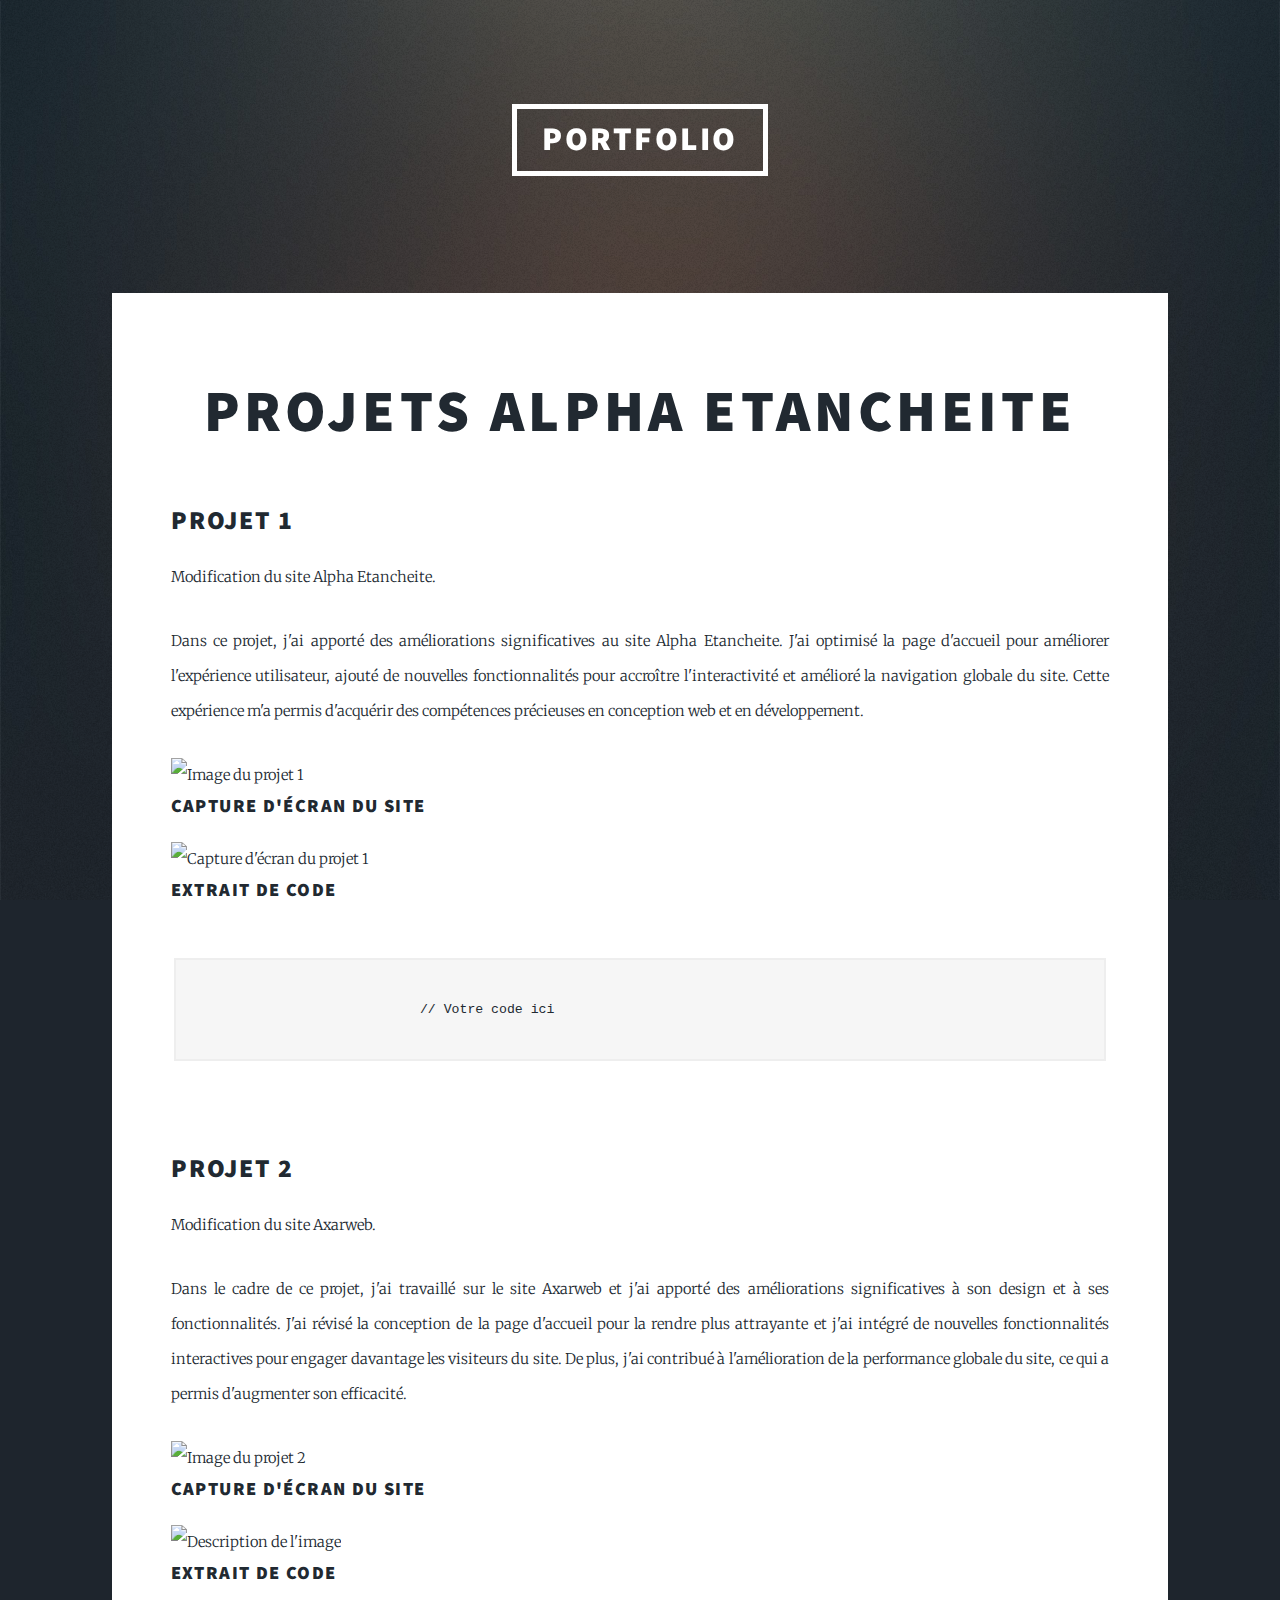
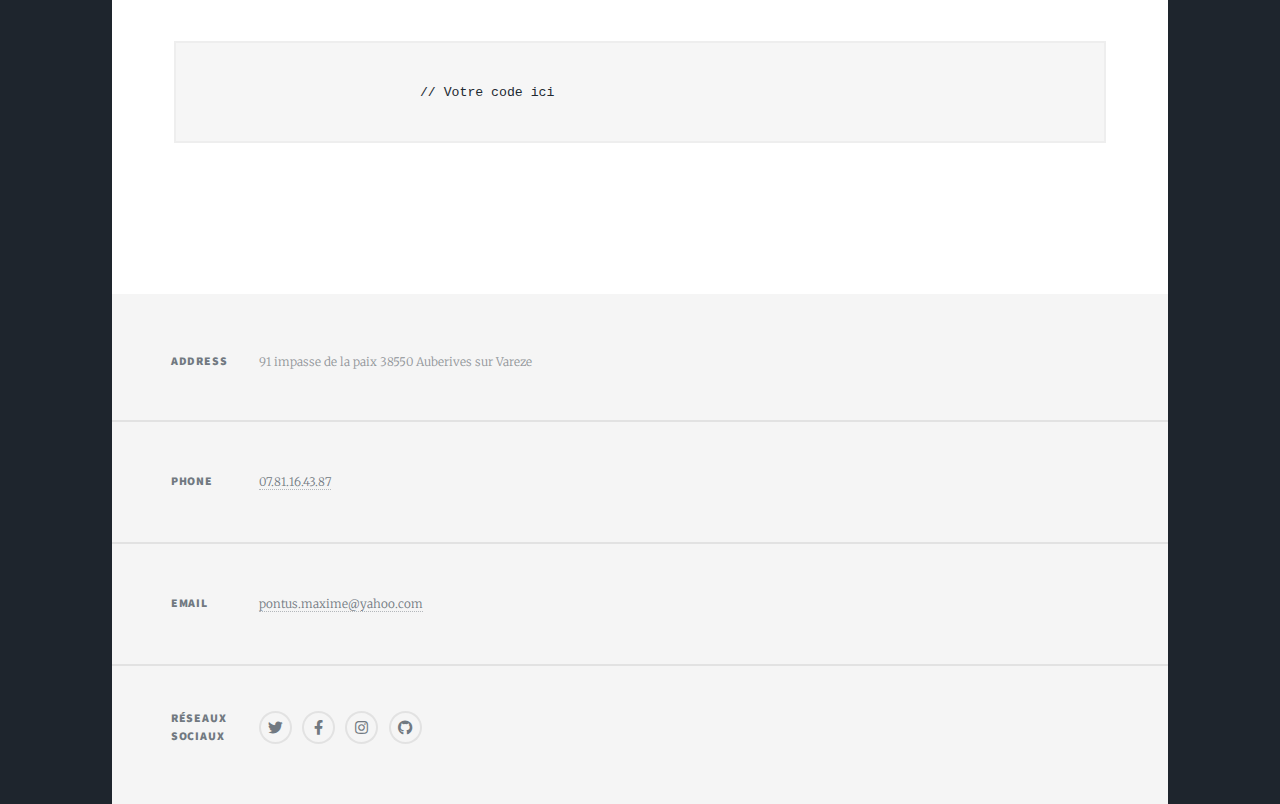
==== commit d1cd2fc0: "('èuyop" ====
--- a/alpha_etancheite.html
+++ b/alpha_etancheite.html
@@ -23,28 +23,48 @@
                 <header class="major">
                     <h1>Projets Alpha Etancheite</h1>
                 </header>
+
+                <!-- Projet 1 -->
                 <div class="project">
                     <h2>Projet 1</h2>
                     <p>Modification du site Alpha Etancheite.</p>
-                    <p>Dans ce projet, j'ai apporté les améliorations suivantes :</p>
-                    <ul>
-                        <li>Optimisation de la page d'accueil</li>
-                        <li>Ajout de nouvelles fonctionnalités</li>
-                        <li>Amélioration de la navigation</li>
-                    </ul>
+                    <p>Dans ce projet, j'ai apporté des améliorations significatives au site Alpha Etancheite. J'ai optimisé la page d'accueil pour améliorer l'expérience utilisateur, ajouté de nouvelles fonctionnalités pour accroître l'interactivité et amélioré la navigation globale du site. Cette expérience m'a permis d'acquérir des compétences précieuses en conception web et en développement.</p>
                     <img src="https://www.alpha-etancheite.fr/assets/img/hero-logo.png" alt="Image du projet 1" style="max-width: 200px; height: auto;">
-                </div>                                  
+                    
+                    <!-- Capture d'écran du projet 1 -->
+                    <h3>Capture d'écran du site</h3>
+                    <img src="chemin_vers_votre_capture1.png" alt="Capture d'écran du projet 1" style="max-width: 400px; height: auto;">
+                    
+                    <!-- Extrait de code du projet 1 -->
+                    <h3>Extrait de code</h3>
+                    <pre>
+                        <code>
+                            // Votre code ici
+                        </code>
+                    </pre>
+                </div> 
+
+                <!-- Projet 2 -->
                 <div class="project">
                     <h2>Projet 2</h2>
                     <p>Modification du site Axarweb.</p>
-                    <p>Dans ce projet, j'ai apporté les améliorations suivantes :</p>
-                    <ul>
-                        <li>Révision de la conception de la page d'accueil</li>
-                        <li>Intégration de nouvelles fonctionnalités interactives</li>
-                        <li>Amélioration de la performance du site</li>
-                    </ul>
+                    <p>Dans le cadre de ce projet, j'ai travaillé sur le site Axarweb et j'ai apporté des améliorations significatives à son design et à ses fonctionnalités. J'ai révisé la conception de la page d'accueil pour la rendre plus attrayante et j'ai intégré de nouvelles fonctionnalités interactives pour engager davantage les visiteurs du site. De plus, j'ai contribué à l'amélioration de la performance globale du site, ce qui a permis d'augmenter son efficacité.</p>
                     <img src="https://media.licdn.com/dms/image/C4D0BAQHyqxGMGuHxfw/company-logo_200_200/0/1597684807747?e=2147483647&v=beta&t=mQMI8BxJ9oRRaD2HKd8pOVBI7EVt9f-AiD8BFsldYuo" alt="Image du projet 2" style="max-width: 200px; height: auto;">
+                    
+                    <!-- Capture d'écran du projet 2 -->
+                    <h3>Capture d'écran du site</h3>
+                    <img src="https://github.com/kruzeyy/kruzeyy.github.io/blob/8153bf4df691809cccfb79123ff788033a88f72f/thumbnail%20(1).jpg" alt="Description de l'image">
+
+                    
+                    <!-- Extrait de code du projet 2 -->
+                    <h3>Extrait de code</h3>
+                    <pre>
+                        <code>
+                            // Votre code ici
+                        </code>
+                    </pre>
                 </div>                
+
                 <!-- Ajoutez autant de projets que nécessaire -->
             </section>
         </div>
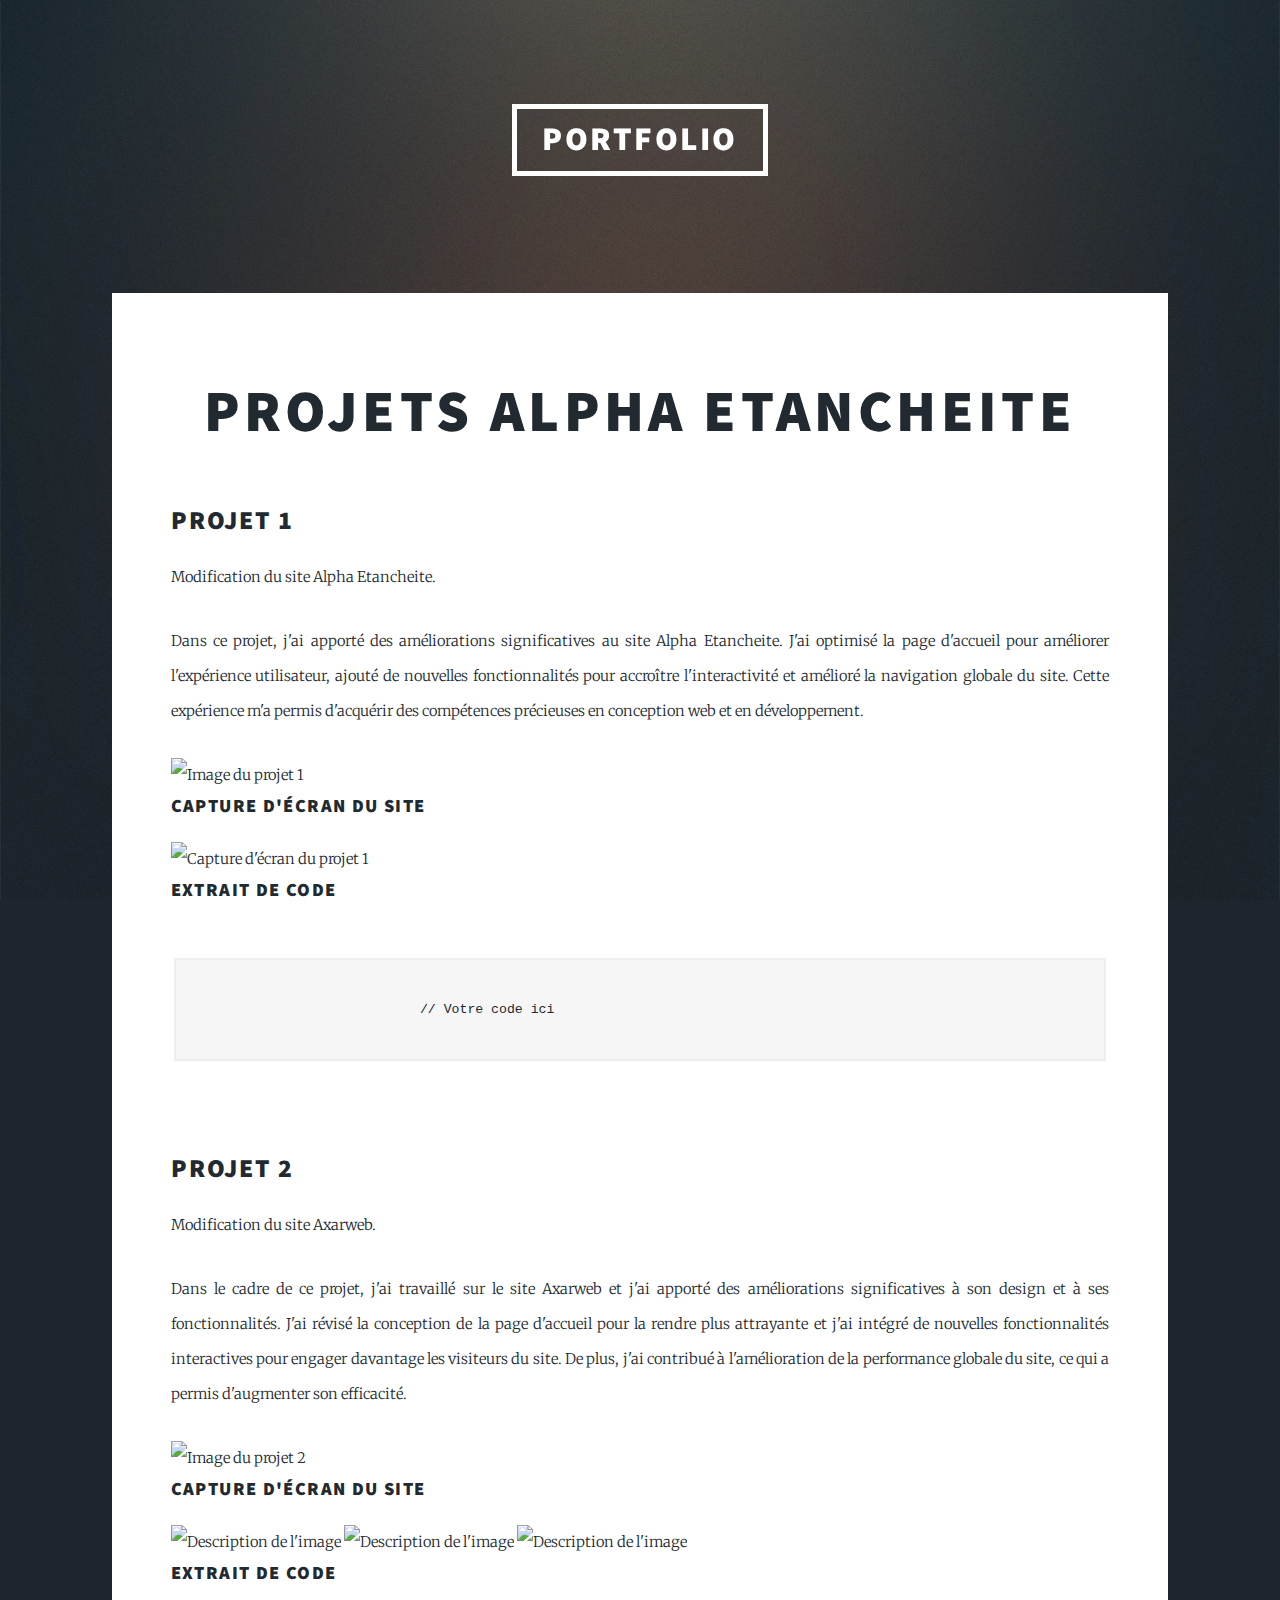
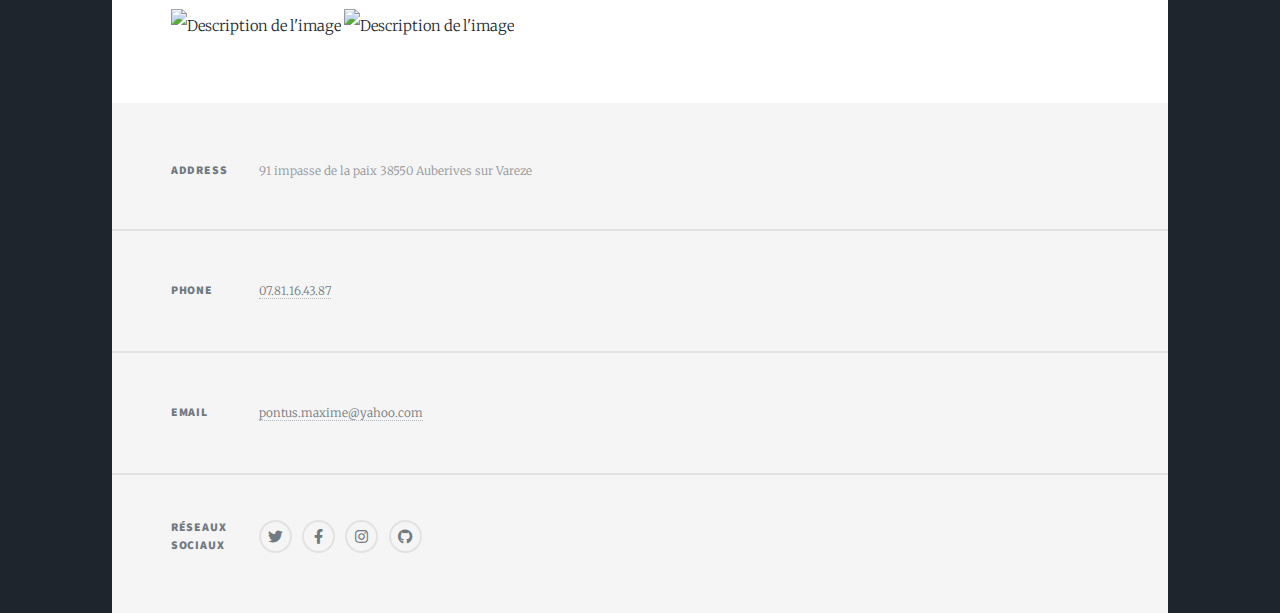
==== commit 536db1f4: "Update alpha_etancheite.html" ====
--- a/alpha_etancheite.html
+++ b/alpha_etancheite.html
@@ -52,17 +52,13 @@
                     <img src="https://media.licdn.com/dms/image/C4D0BAQHyqxGMGuHxfw/company-logo_200_200/0/1597684807747?e=2147483647&v=beta&t=mQMI8BxJ9oRRaD2HKd8pOVBI7EVt9f-AiD8BFsldYuo" alt="Image du projet 2" style="max-width: 200px; height: auto;">
                     
                     <!-- Capture d'écran du projet 2 -->
-                    <h3>Capture d'écran du site</h3>
-                    <img src="https://github.com/kruzeyy/kruzeyy.github.io/blob/8153bf4df691809cccfb79123ff788033a88f72f/thumbnail%20(1).jpg" alt="Description de l'image">
-
-                    
-                    <!-- Extrait de code du projet 2 -->
+                    <h3>Capture d'écran du site</h3>   
+                    <img src="https://raw.githubusercontent.com/kruzeyy/kruzeyy.github.io/main/thumbnail%20(1).jpg" alt="Description de l'image">
+                    <img src="https://raw.githubusercontent.com/kruzeyy/kruzeyy.github.io/main/thumbnail%20(2).jpg" alt="Description de l'image">
+                    <img src="https://raw.githubusercontent.com/kruzeyy/kruzeyy.github.io/main/thumbnail%20(3).jpg" alt="Description de l'image">
                     <h3>Extrait de code</h3>
-                    <pre>
-                        <code>
-                            // Votre code ici
-                        </code>
-                    </pre>
+                    <img src="https://raw.githubusercontent.com/kruzeyy/kruzeyy.github.io/main/code%20axarweb.PNG" alt="Description de l'image">
+                    <img src="https://raw.githubusercontent.com/kruzeyy/kruzeyy.github.io/main/code%20axarweb%202.PNG" alt="Description de l'image" style="max-width: 1200px; height: auto;">
                 </div>                
 
                 <!-- Ajoutez autant de projets que nécessaire -->
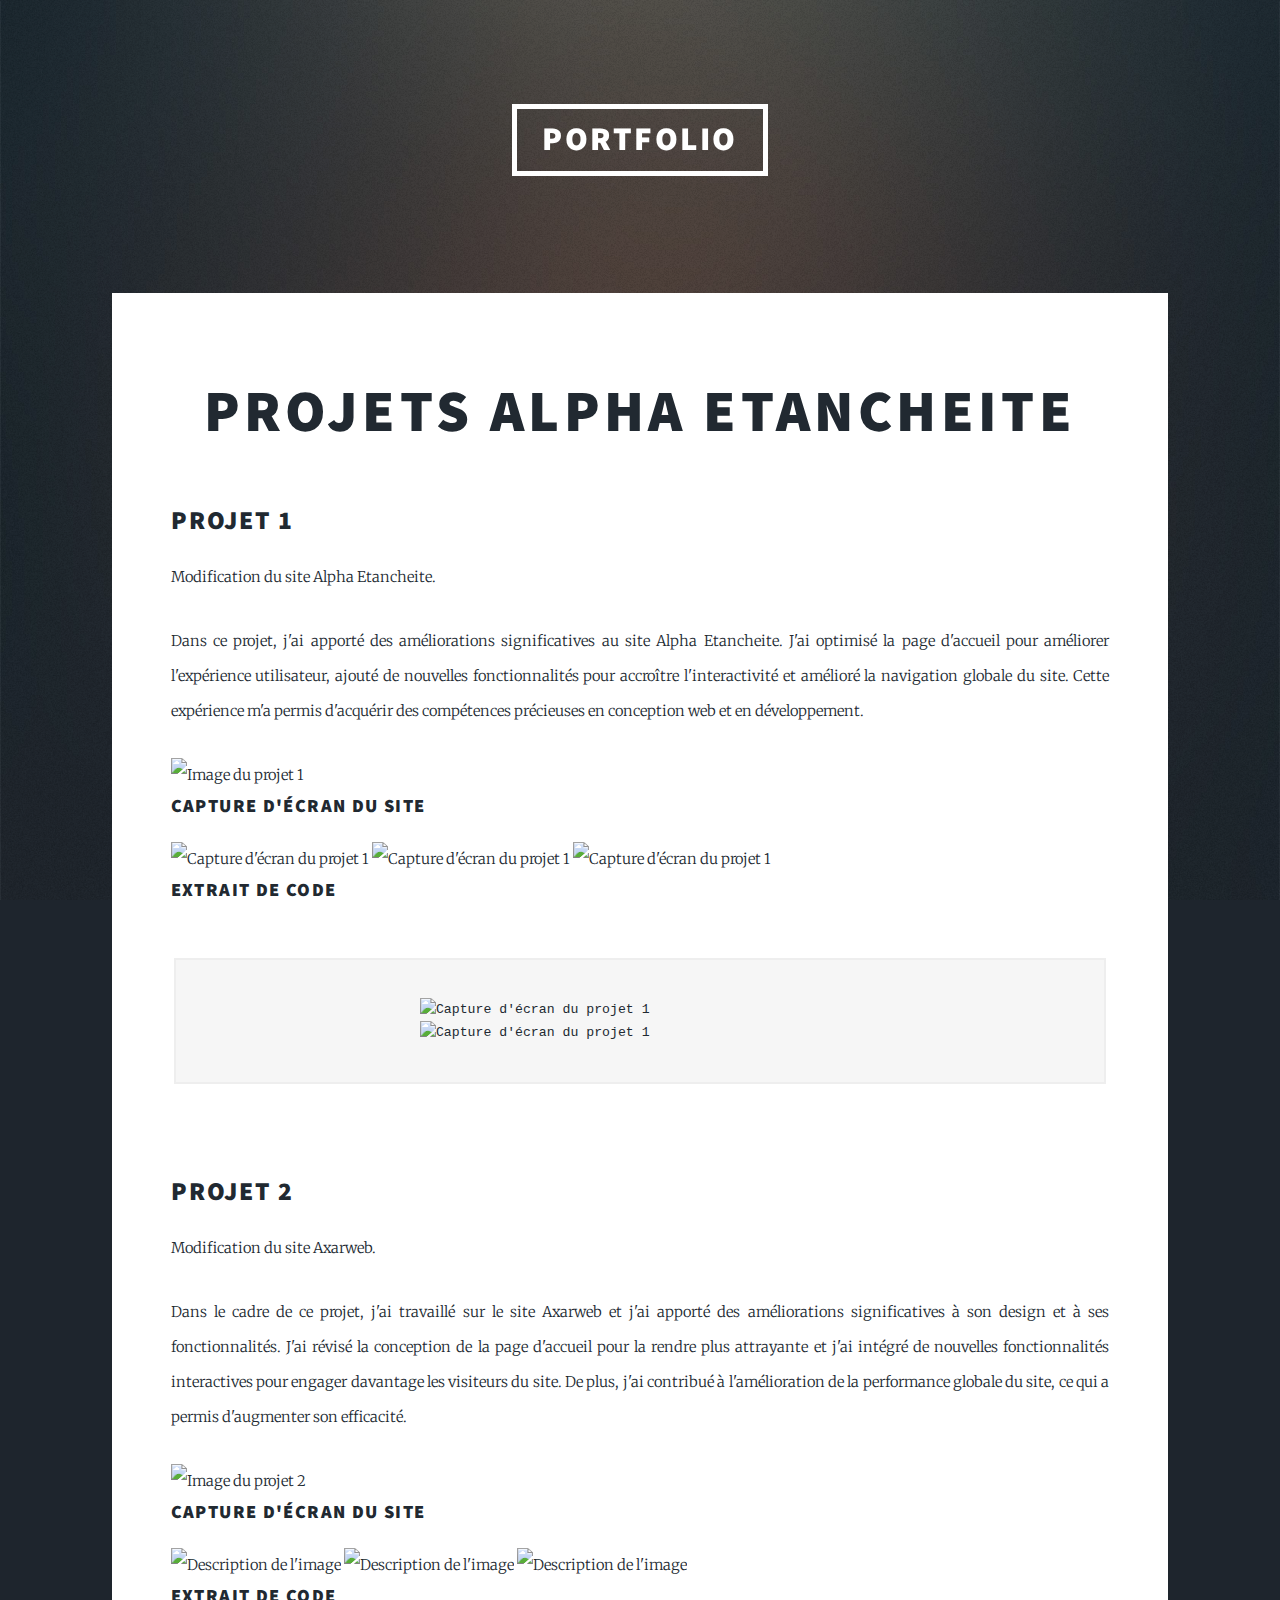
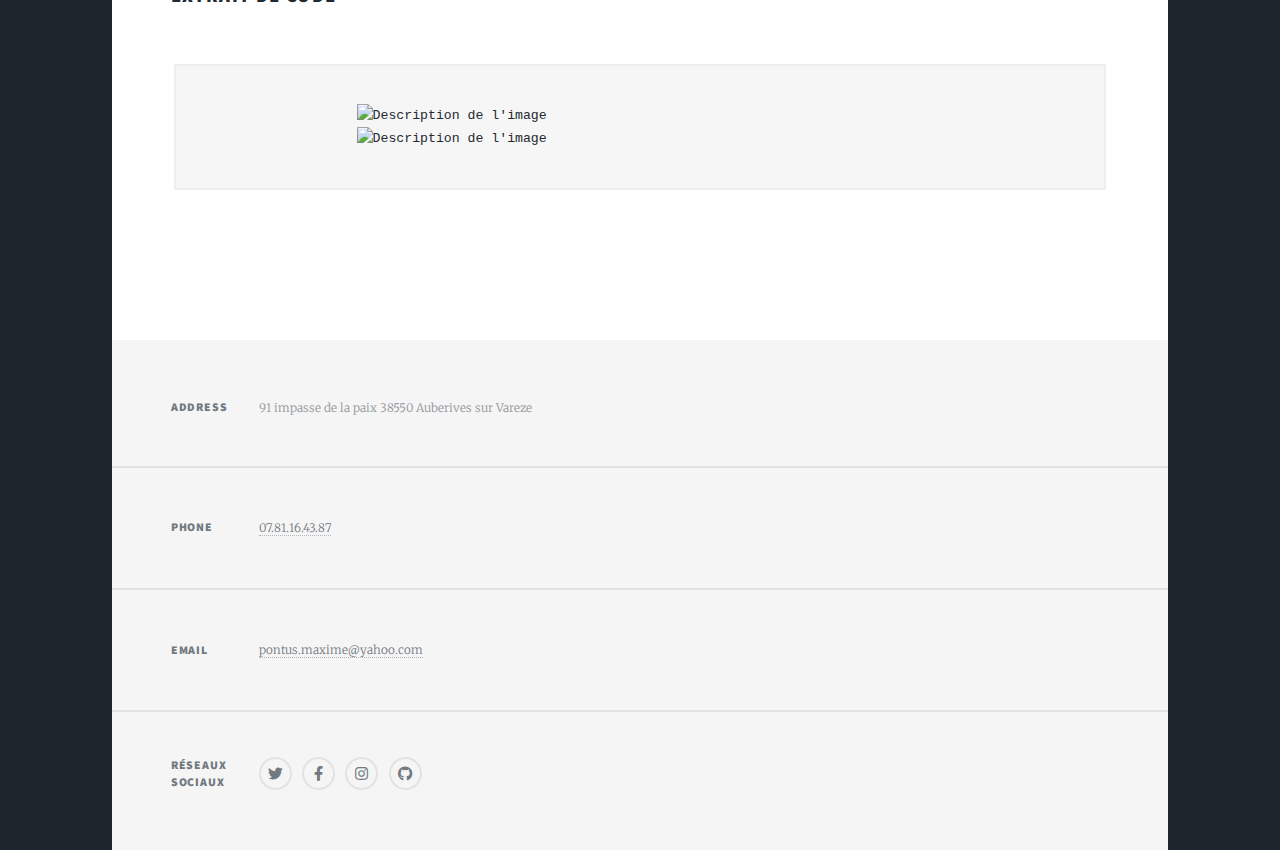
==== commit e21999f5: "update stages" ====
--- a/alpha_etancheite.html
+++ b/alpha_etancheite.html
@@ -31,15 +31,18 @@
                     <p>Dans ce projet, j'ai apporté des améliorations significatives au site Alpha Etancheite. J'ai optimisé la page d'accueil pour améliorer l'expérience utilisateur, ajouté de nouvelles fonctionnalités pour accroître l'interactivité et amélioré la navigation globale du site. Cette expérience m'a permis d'acquérir des compétences précieuses en conception web et en développement.</p>
                     <img src="https://www.alpha-etancheite.fr/assets/img/hero-logo.png" alt="Image du projet 1" style="max-width: 200px; height: auto;">
                     
-                    <!-- Capture d'écran du projet 1 -->
-                    <h3>Capture d'écran du site</h3>
-                    <img src="chemin_vers_votre_capture1.png" alt="Capture d'écran du projet 1" style="max-width: 400px; height: auto;">
+                   <!-- Capture d'écran du projet 1 -->
+                   <h3>Capture d'écran du site</h3>
+                    <img src="https://raw.githubusercontent.com/kruzeyy/kruzeyy.github.io/main/premiere page alpha.PNG" alt="Capture d'écran du projet 1" style="max-width: 400px; height: auto;" onclick="window.open(this.src)">
+                    <img src="https://raw.githubusercontent.com/kruzeyy/kruzeyy.github.io/main/a propos alpha.PNG" alt="Capture d'écran du projet 1" style="max-width: 400px; height: auto;" onclick="window.open(this.src)">
+                    <img src="https://raw.githubusercontent.com/kruzeyy/kruzeyy.github.io/main/contact alpha.PNG" alt="Capture d'écran du projet 1" style="max-width: 400px; height: auto;" onclick="window.open(this.src)">
                     
                     <!-- Extrait de code du projet 1 -->
                     <h3>Extrait de code</h3>
                     <pre>
                         <code>
-                            // Votre code ici
+                            <img src="https://raw.githubusercontent.com/kruzeyy/kruzeyy.github.io/main/code alpha.PNG" alt="Capture d'écran du projet 1" style="max-width: 400px; height: auto;" onclick="window.open(this.src)">
+                            <img src="https://raw.githubusercontent.com/kruzeyy/kruzeyy.github.io/main/code contact alpha.PNG" alt="Capture d'écran du projet 1" style="max-width: 400px; height: auto;" onclick="window.open(this.src)">
                         </code>
                     </pre>
                 </div> 
@@ -53,12 +56,16 @@
                     
                     <!-- Capture d'écran du projet 2 -->
                     <h3>Capture d'écran du site</h3>   
-                    <img src="https://raw.githubusercontent.com/kruzeyy/kruzeyy.github.io/main/thumbnail%20(1).jpg" alt="Description de l'image">
-                    <img src="https://raw.githubusercontent.com/kruzeyy/kruzeyy.github.io/main/thumbnail%20(2).jpg" alt="Description de l'image">
-                    <img src="https://raw.githubusercontent.com/kruzeyy/kruzeyy.github.io/main/thumbnail%20(3).jpg" alt="Description de l'image">
+                    <img src="https://raw.githubusercontent.com/kruzeyy/kruzeyy.github.io/main/thumbnail%20(1).jpg" alt="Description de l'image" style="max-width: 400px; height: auto;" onclick="window.open(this.src)">
+                    <img src="https://raw.githubusercontent.com/kruzeyy/kruzeyy.github.io/main/thumbnail%20(2).jpg" alt="Description de l'image" style="max-width: 400px; height: auto;" onclick="window.open(this.src)">
+                    <img src="https://raw.githubusercontent.com/kruzeyy/kruzeyy.github.io/main/thumbnail%20(3).jpg" alt="Description de l'image" style="max-width: 400px; height: auto;" onclick="window.open(this.src)">
                     <h3>Extrait de code</h3>
-                    <img src="https://raw.githubusercontent.com/kruzeyy/kruzeyy.github.io/main/code%20axarweb.PNG" alt="Description de l'image">
-                    <img src="https://raw.githubusercontent.com/kruzeyy/kruzeyy.github.io/main/code%20axarweb%202.PNG" alt="Description de l'image" style="max-width: 1200px; height: auto;">
+                <pre>
+                     <code>
+                    <img src="https://raw.githubusercontent.com/kruzeyy/kruzeyy.github.io/main/code%20axarweb.PNG" alt="Description de l'image" style="max-width: 400px; height: auto;" onclick="window.open(this.src)">
+                    <img src="https://raw.githubusercontent.com/kruzeyy/kruzeyy.github.io/main/code%20axarweb%202.PNG" alt="Description de l'image" style="max-width: 400px; height: auto;" onclick="window.open(this.src)">
+                    </code>
+                </pre>
                 </div>                
 
                 <!-- Ajoutez autant de projets que nécessaire -->
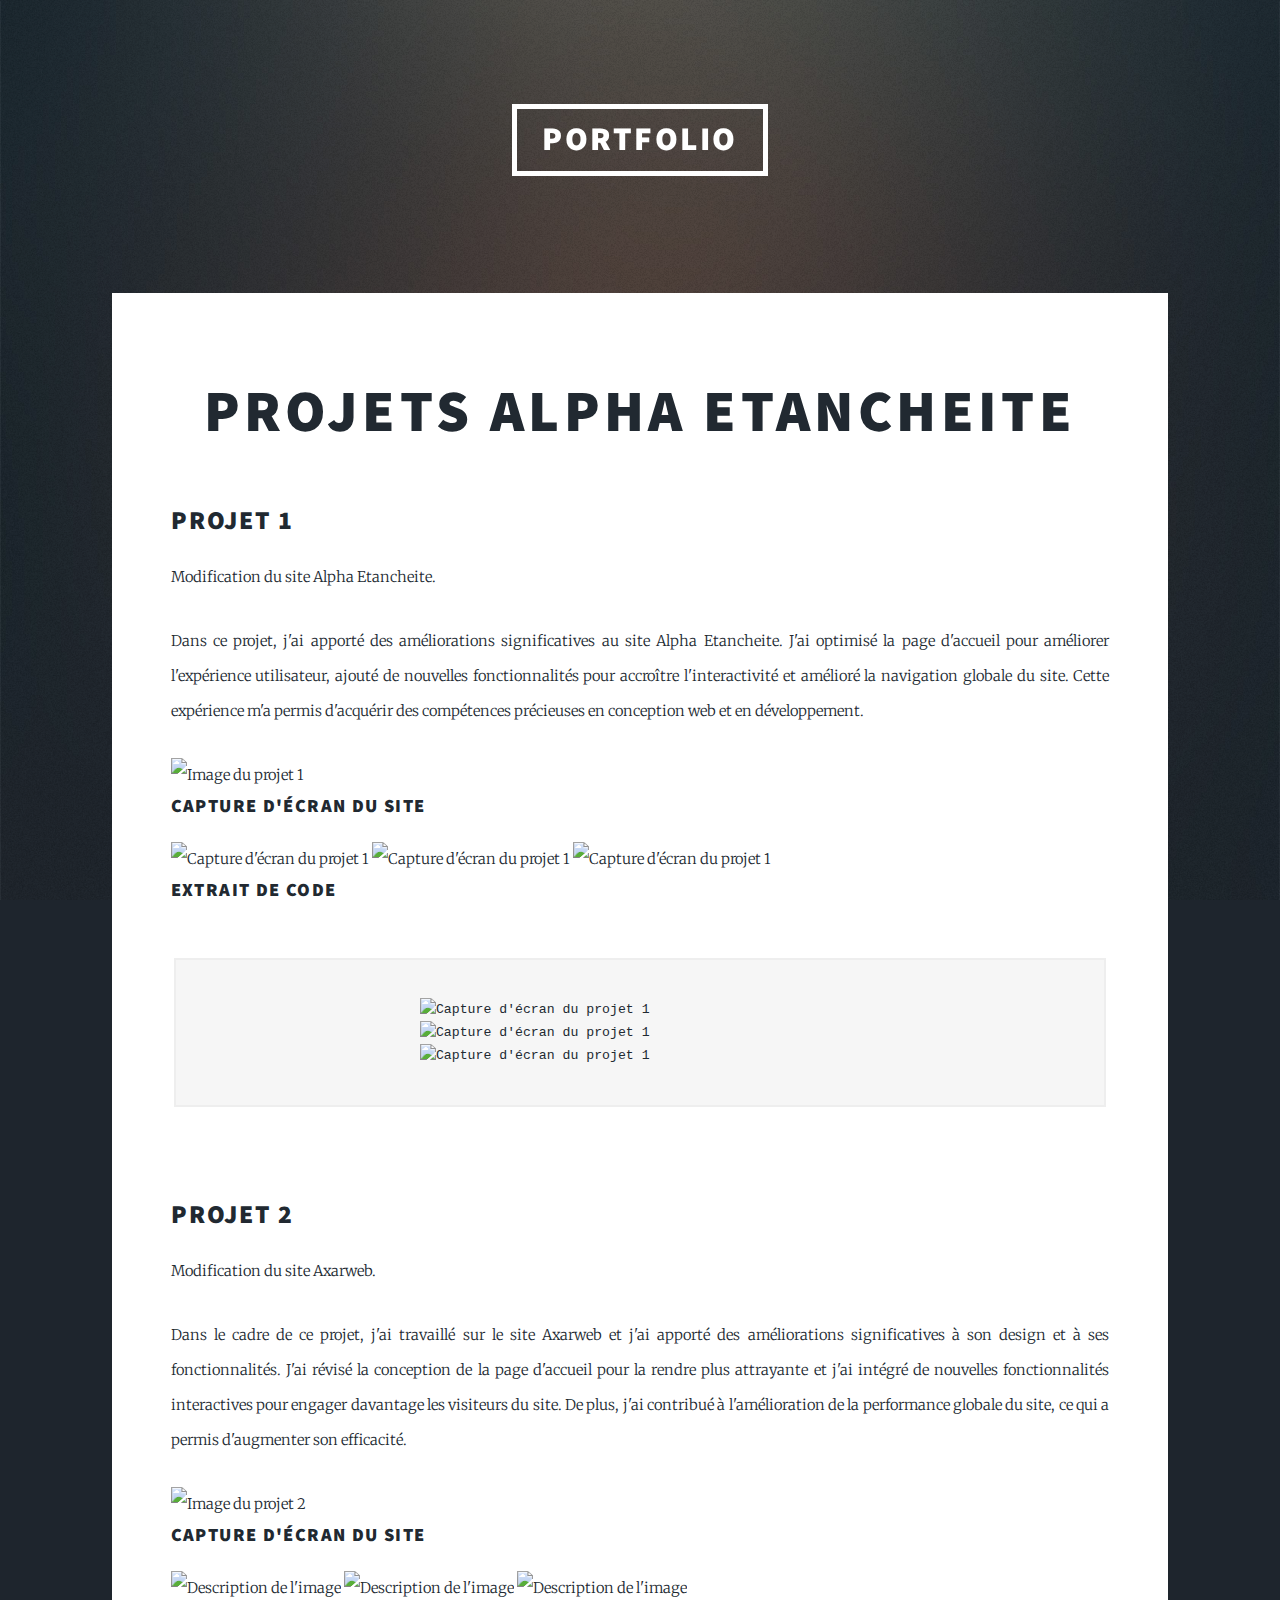
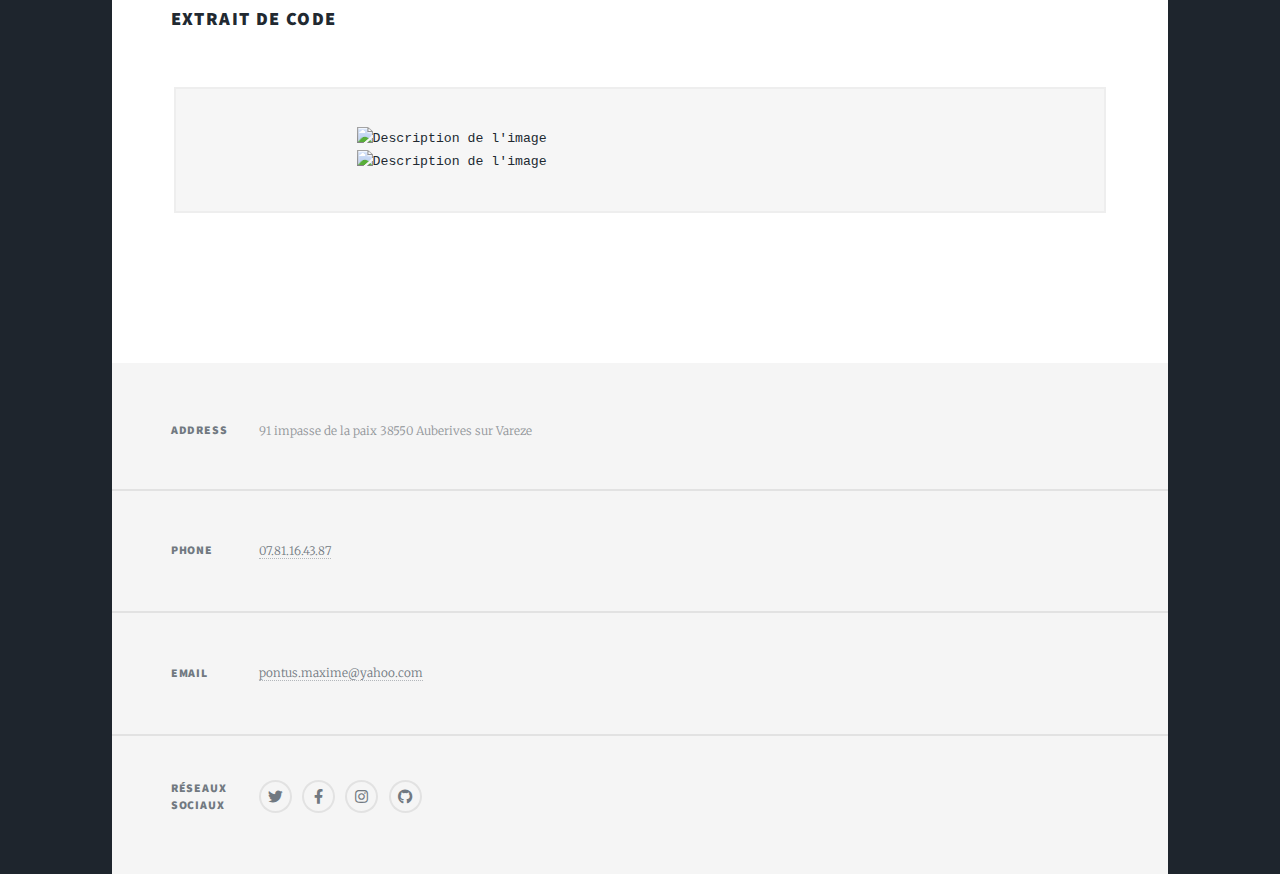
==== commit bce901f0: "css alpha etancheite exemple" ====
--- a/alpha_etancheite.html
+++ b/alpha_etancheite.html
@@ -43,6 +43,7 @@
                         <code>
                             <img src="https://raw.githubusercontent.com/kruzeyy/kruzeyy.github.io/main/code alpha.PNG" alt="Capture d'écran du projet 1" style="max-width: 400px; height: auto;" onclick="window.open(this.src)">
                             <img src="https://raw.githubusercontent.com/kruzeyy/kruzeyy.github.io/main/code contact alpha.PNG" alt="Capture d'écran du projet 1" style="max-width: 400px; height: auto;" onclick="window.open(this.src)">
+                            <img src="https://raw.githubusercontent.com/kruzeyy/kruzeyy.github.io/main/css alpha etancheite exemple.PNG" alt="Capture d'écran du projet 1" style="max-width: 400px; height: auto;" onclick="window.open(this.src)">
                         </code>
                     </pre>
                 </div> 
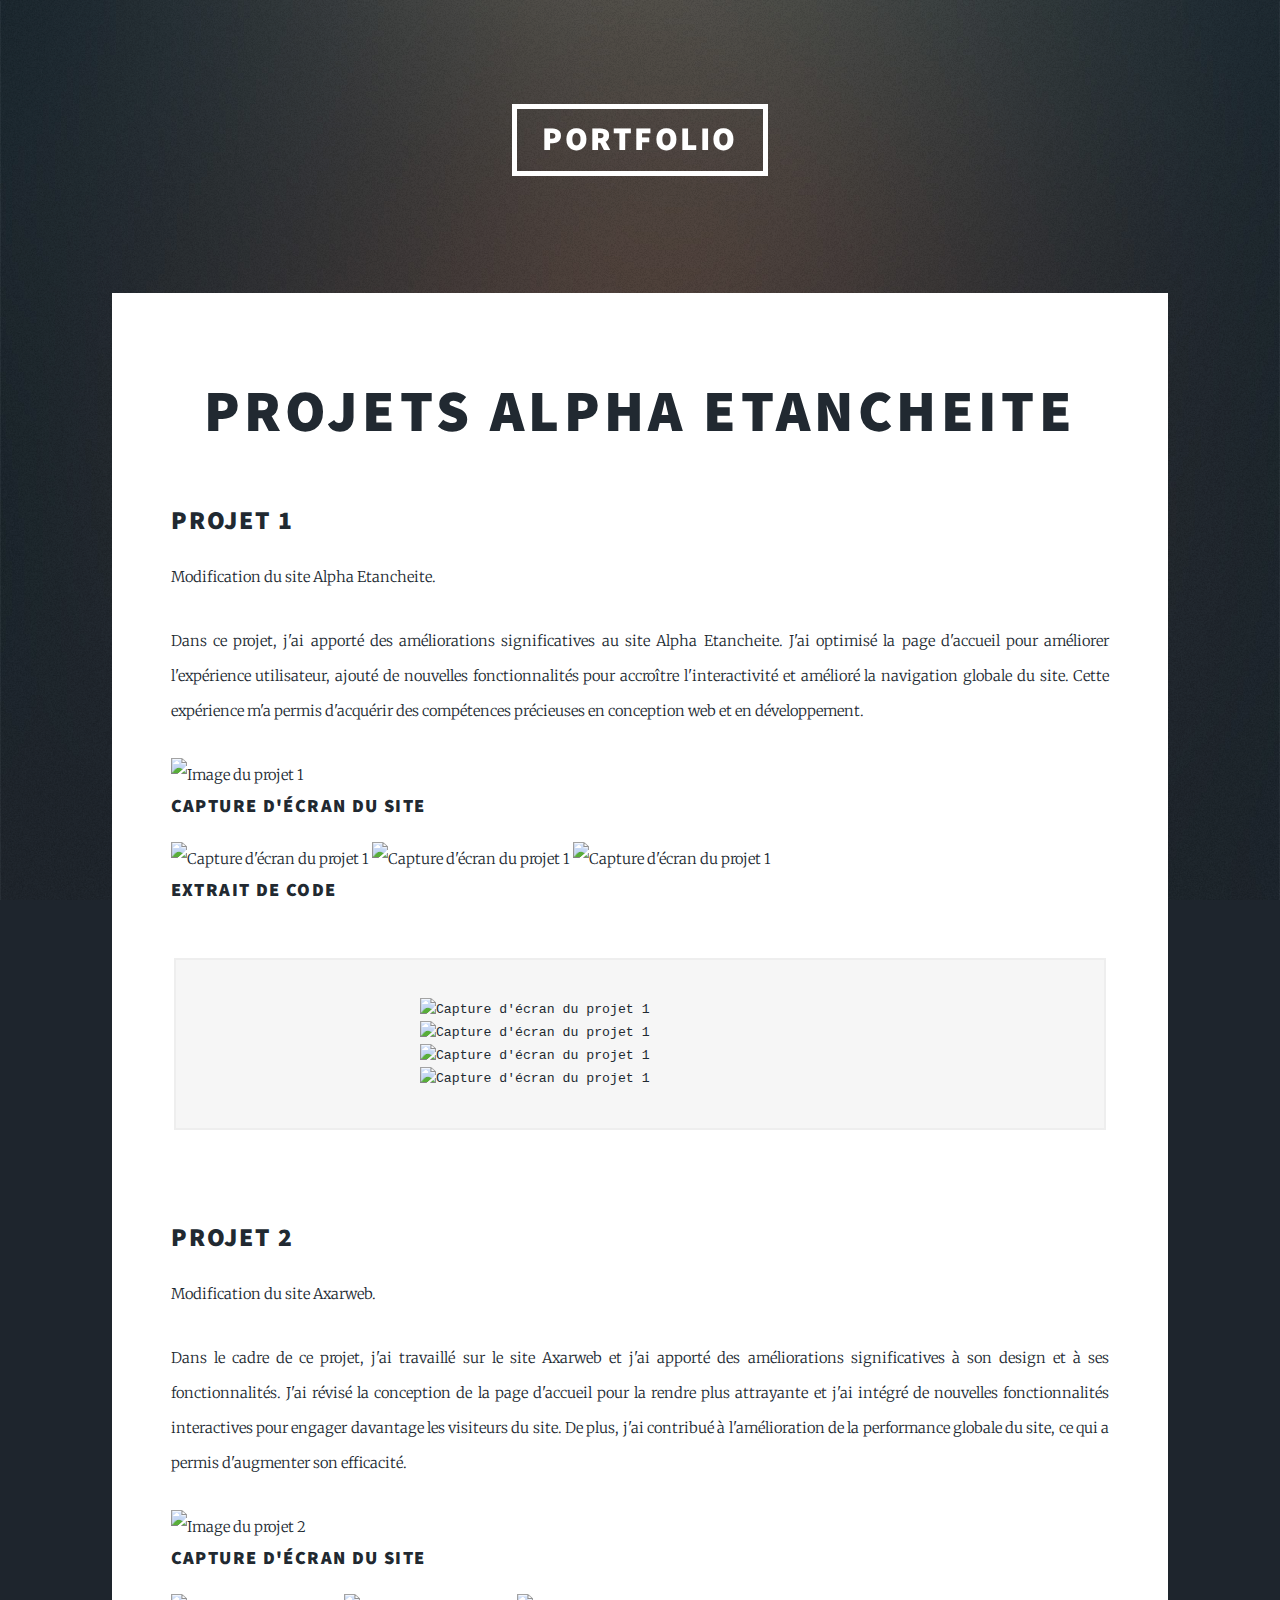
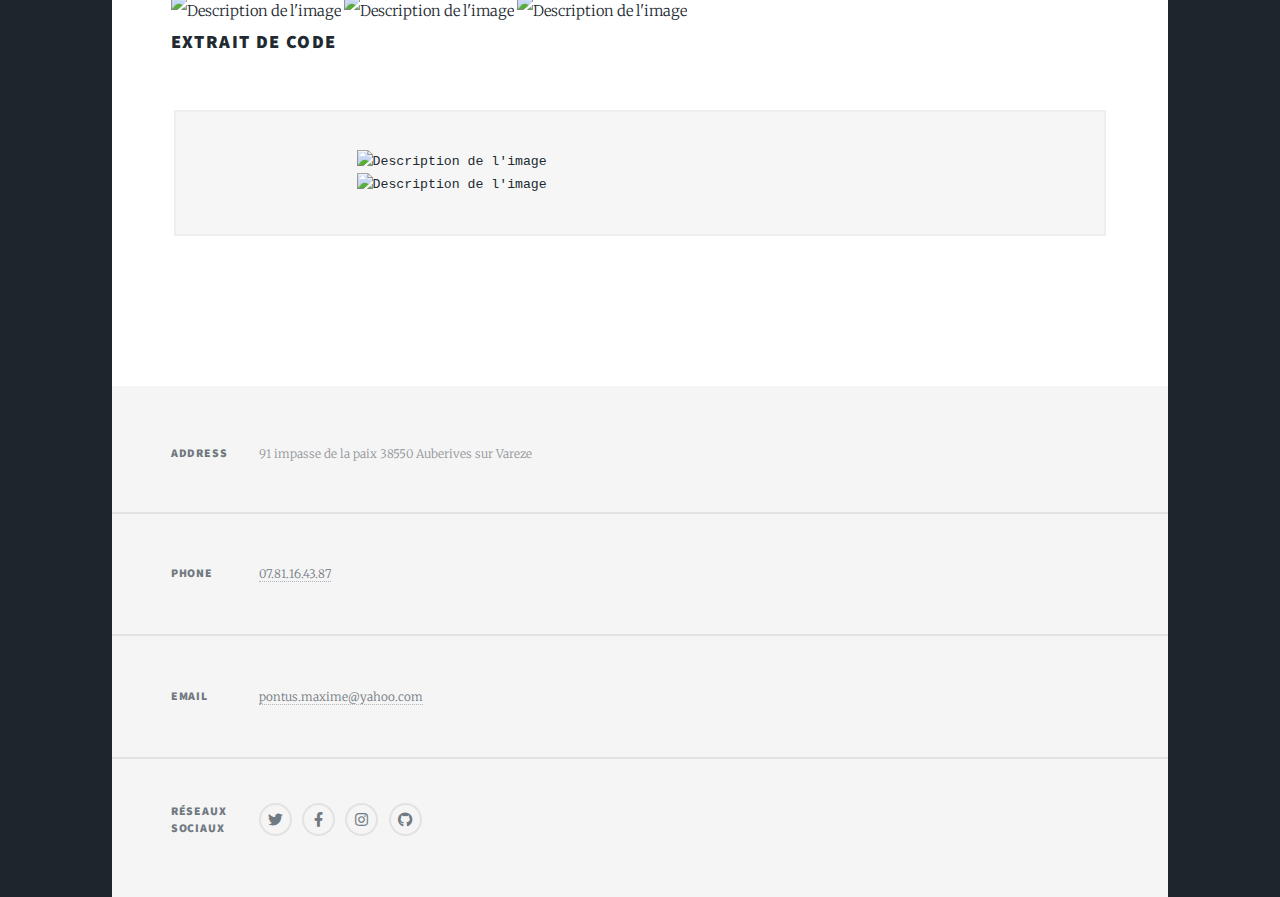
==== commit 0fb517b7: "css axarweb exemple" ====
--- a/alpha_etancheite.html
+++ b/alpha_etancheite.html
@@ -43,7 +43,8 @@
                         <code>
                             <img src="https://raw.githubusercontent.com/kruzeyy/kruzeyy.github.io/main/code alpha.PNG" alt="Capture d'écran du projet 1" style="max-width: 400px; height: auto;" onclick="window.open(this.src)">
                             <img src="https://raw.githubusercontent.com/kruzeyy/kruzeyy.github.io/main/code contact alpha.PNG" alt="Capture d'écran du projet 1" style="max-width: 400px; height: auto;" onclick="window.open(this.src)">
-                            <img src="https://raw.githubusercontent.com/kruzeyy/kruzeyy.github.io/main/css alpha etancheite exemple.PNG" alt="Capture d'écran du projet 1" style="max-width: 400px; height: auto;" onclick="window.open(this.src)">
+                            <img src="https://raw.githubusercontent.com/kruzeyy/kruzeyy.github.io/main/css%20alpha%20etancheite%20exemple.png" alt="Capture d'écran du projet 1" style="max-width: 400px; height: auto;" onclick="window.open(this.src)">
+                            <img src="https://raw.githubusercontent.com/kruzeyy/kruzeyy.github.io/main/css%20axarweb%20exemple.png" alt="Capture d'écran du projet 1" style="max-width: 400px; height: auto;" onclick="window.open(this.src)">
                         </code>
                     </pre>
                 </div> 
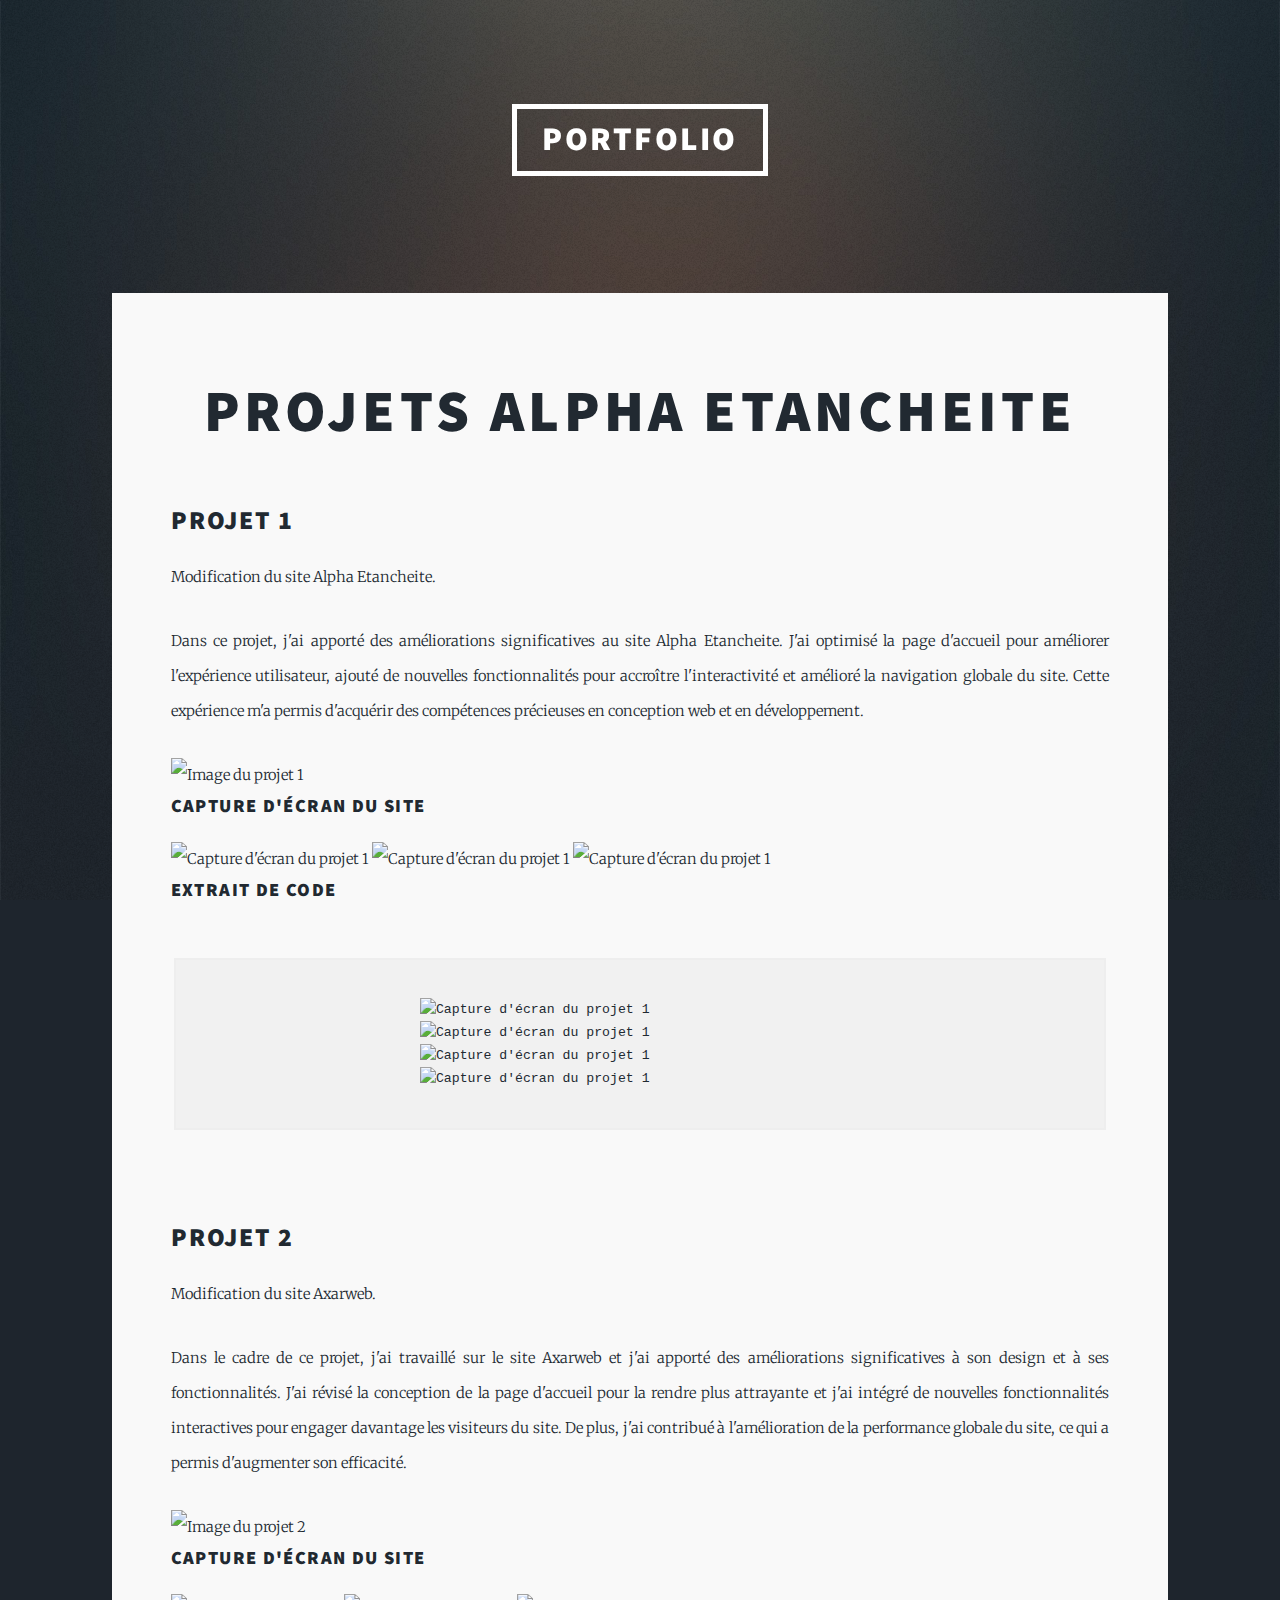
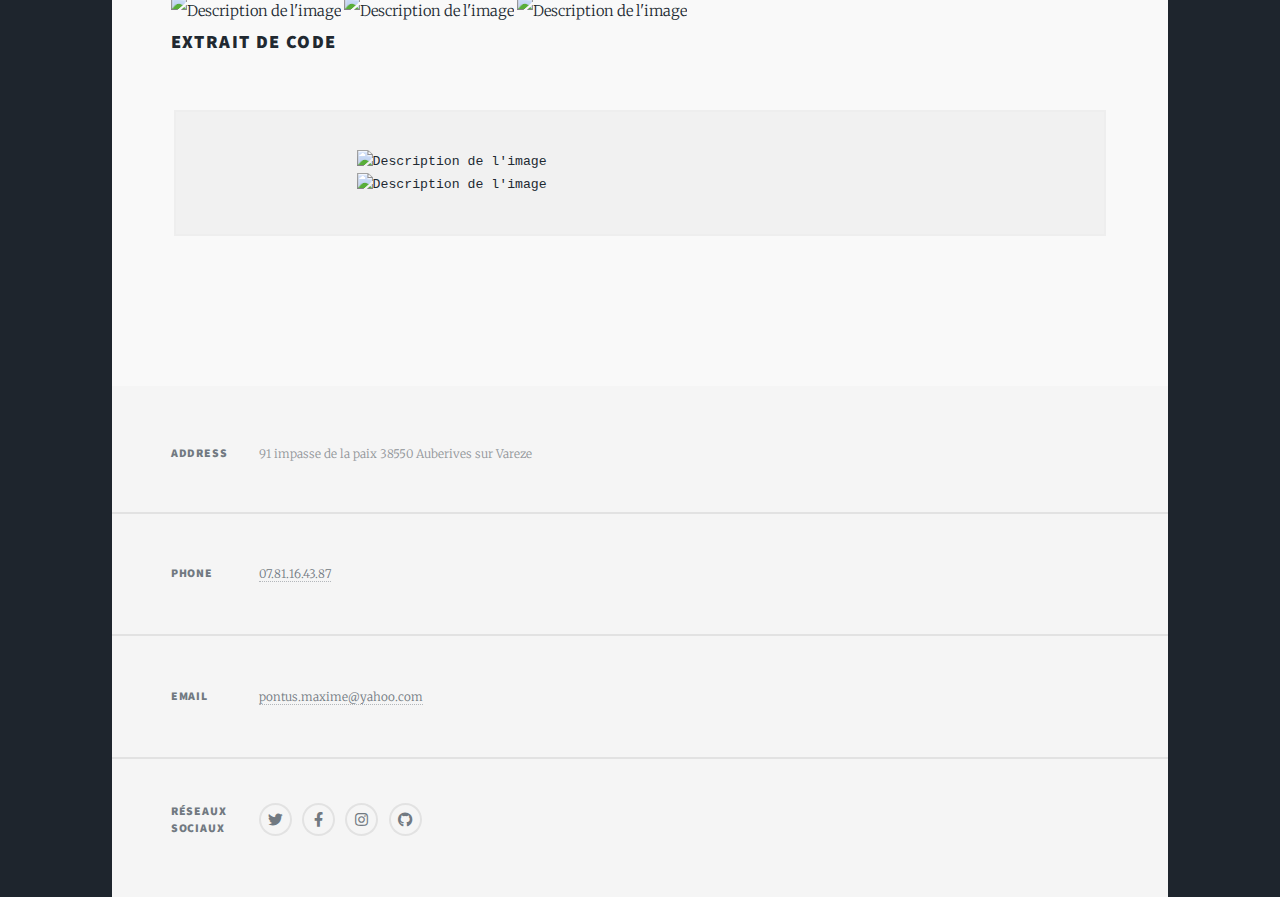
==== commit 73bee9fa: "modification de tout le site" ====
--- a/alpha_etancheite.html
+++ b/alpha_etancheite.html
@@ -6,6 +6,7 @@
     <meta name="viewport" content="width=device-width, initial-scale=1, user-scalable=no" />
     <link rel="stylesheet" href="assets/css/main.css" />
     <noscript><link rel="stylesheet" href="assets/css/noscript.css" /></noscript>
+    <link rel="icon" href="favicon.ico" />
 </head>
 <body class="is-preload">
 
--- a/assets/css/main.css
+++ b/assets/css/main.css
@@ -4686,4 +4686,51 @@
 			visibility: visible;
 		}
 
-	}+	}
+
+	.post {
+		background-color: #f9f9f9;
+		padding: 20px;
+		margin-bottom: 20px;
+	}
+	
+	.section-title {
+		color: #333;
+	}
+	
+	.parcours-item {
+		margin-bottom: 20px;
+	}
+	
+	.competences-langages {
+		display: flex;
+		justify-content: space-between;
+	}
+	
+	.competences,
+	.langages {
+		width: 48%; /* Ajustez la largeur selon vos besoins */
+	}
+	
+	.competences ul,
+	.langages ul {
+		list-style-type: none;
+		padding: 0;
+	}
+	
+	.competences h3,
+	.langages h3 {
+		color: #333;
+		font-size: 1.2em;
+	}
+	
+	.competences li,
+	.langages li {
+		margin-bottom: 10px;
+	}
+
+	/* Ajouter du style au trait de séparation */
+.separator {
+    border: 1px solid #000; /* Couleur et style de la bordure */
+    margin: 10px 0; /* Espacement autour du trait */
+}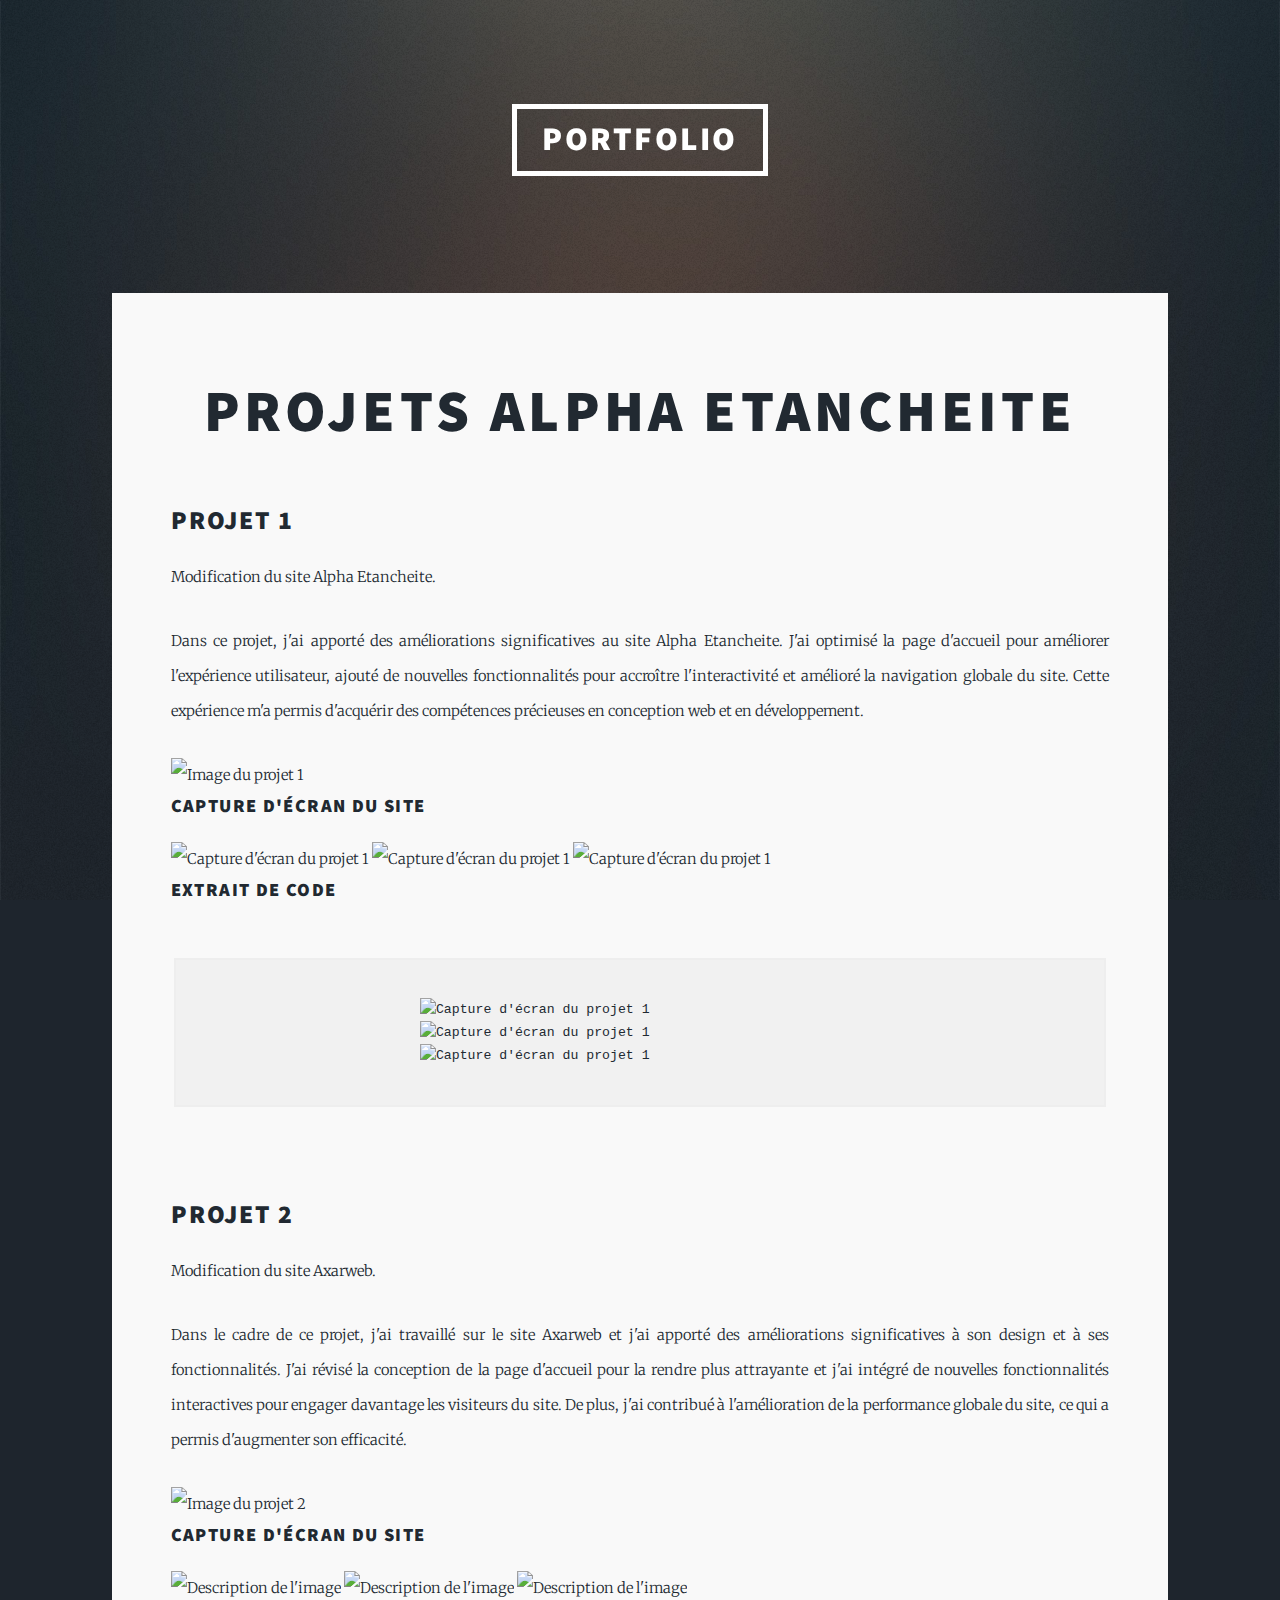
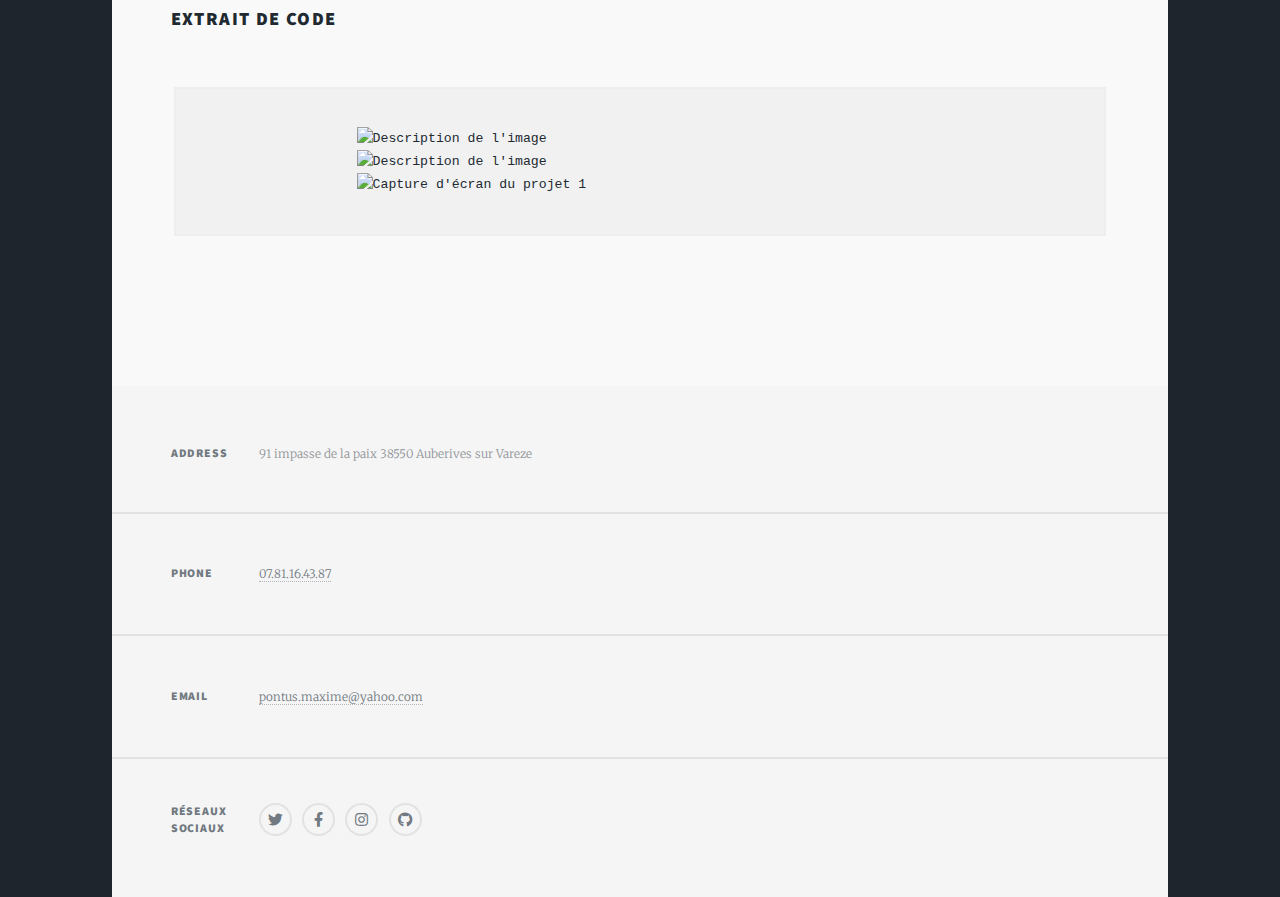
==== commit c1a5c2bc: "oui" ====
--- a/alpha_etancheite.html
+++ b/alpha_etancheite.html
@@ -45,7 +45,6 @@
                             <img src="https://raw.githubusercontent.com/kruzeyy/kruzeyy.github.io/main/code alpha.PNG" alt="Capture d'écran du projet 1" style="max-width: 400px; height: auto;" onclick="window.open(this.src)">
                             <img src="https://raw.githubusercontent.com/kruzeyy/kruzeyy.github.io/main/code contact alpha.PNG" alt="Capture d'écran du projet 1" style="max-width: 400px; height: auto;" onclick="window.open(this.src)">
                             <img src="https://raw.githubusercontent.com/kruzeyy/kruzeyy.github.io/main/css%20alpha%20etancheite%20exemple.png" alt="Capture d'écran du projet 1" style="max-width: 400px; height: auto;" onclick="window.open(this.src)">
-                            <img src="https://raw.githubusercontent.com/kruzeyy/kruzeyy.github.io/main/css%20axarweb%20exemple.png" alt="Capture d'écran du projet 1" style="max-width: 400px; height: auto;" onclick="window.open(this.src)">
                         </code>
                     </pre>
                 </div> 
@@ -67,6 +66,7 @@
                      <code>
                     <img src="https://raw.githubusercontent.com/kruzeyy/kruzeyy.github.io/main/code%20axarweb.PNG" alt="Description de l'image" style="max-width: 400px; height: auto;" onclick="window.open(this.src)">
                     <img src="https://raw.githubusercontent.com/kruzeyy/kruzeyy.github.io/main/code%20axarweb%202.PNG" alt="Description de l'image" style="max-width: 400px; height: auto;" onclick="window.open(this.src)">
+                    <img src="https://raw.githubusercontent.com/kruzeyy/kruzeyy.github.io/main/css%20axarweb%20exemple.png" alt="Capture d'écran du projet 1" style="max-width: 400px; height: auto;" onclick="window.open(this.src)">
                     </code>
                 </pre>
                 </div>                
